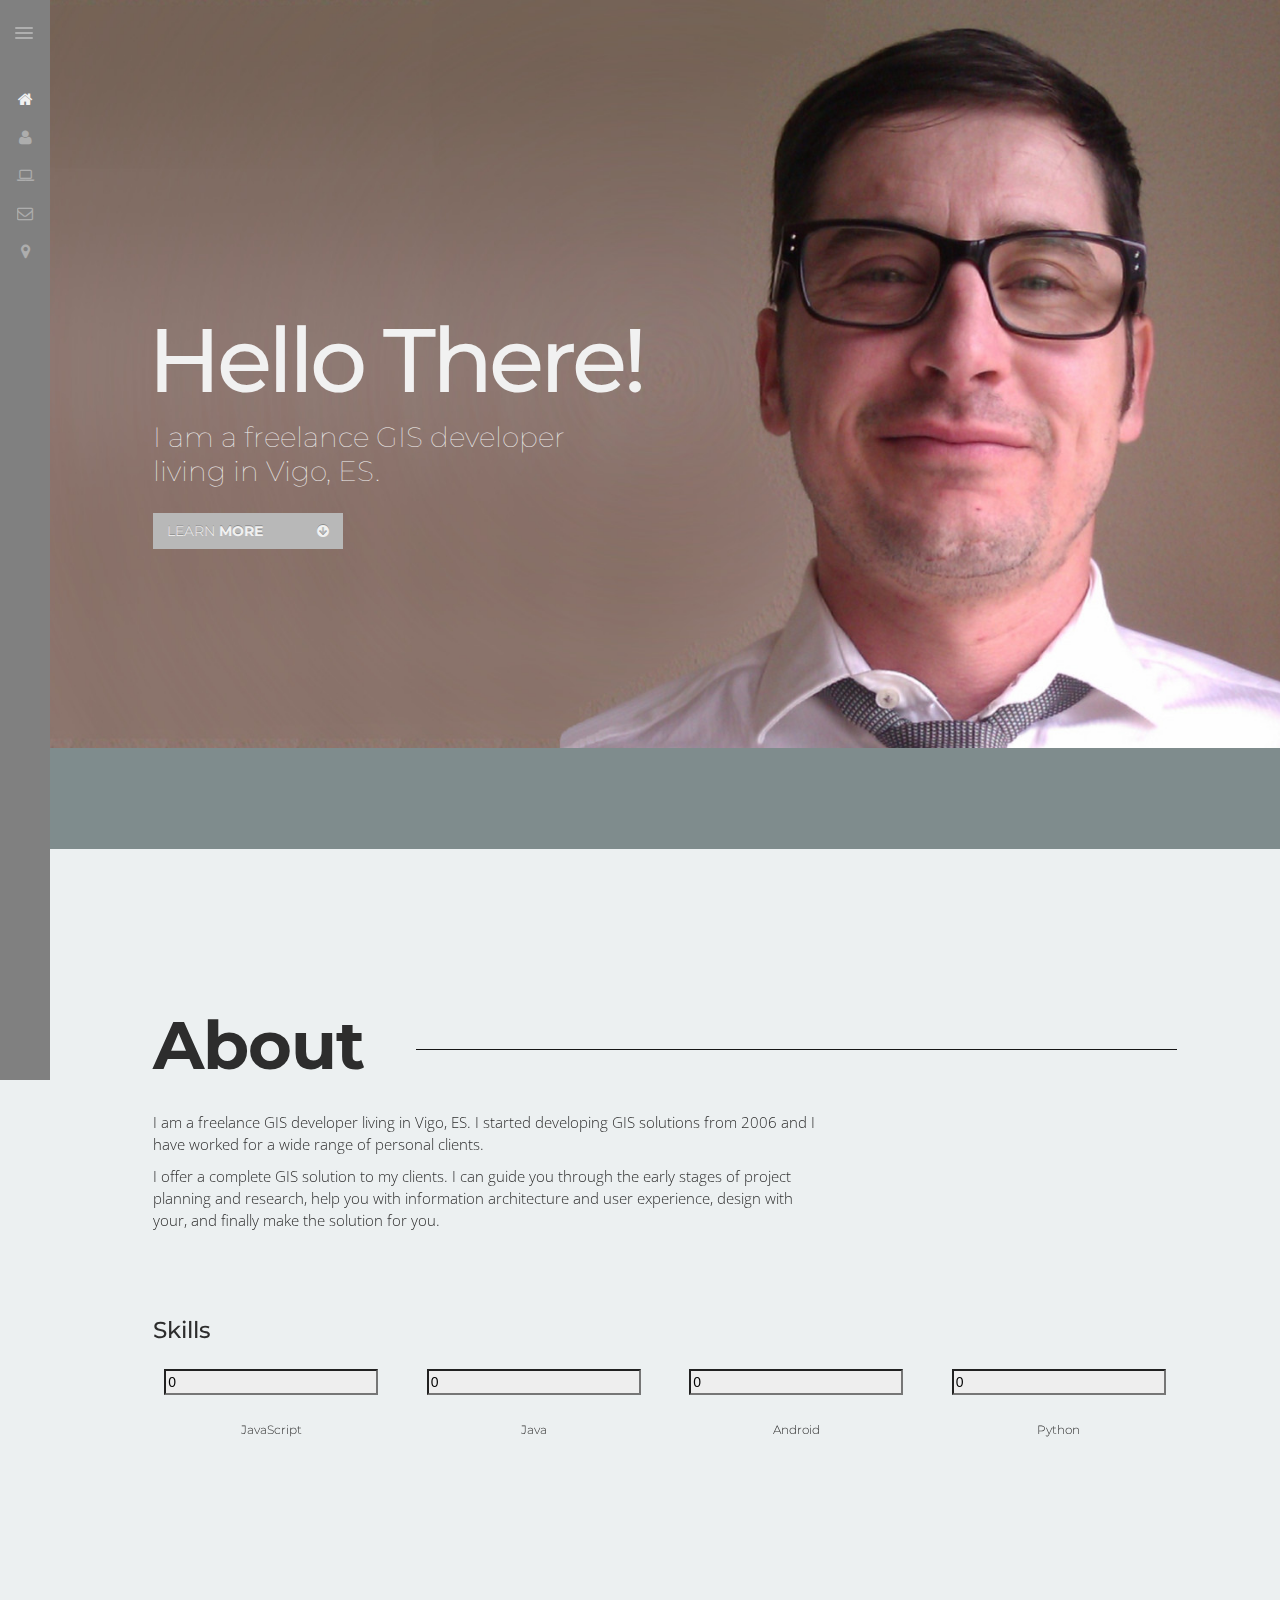
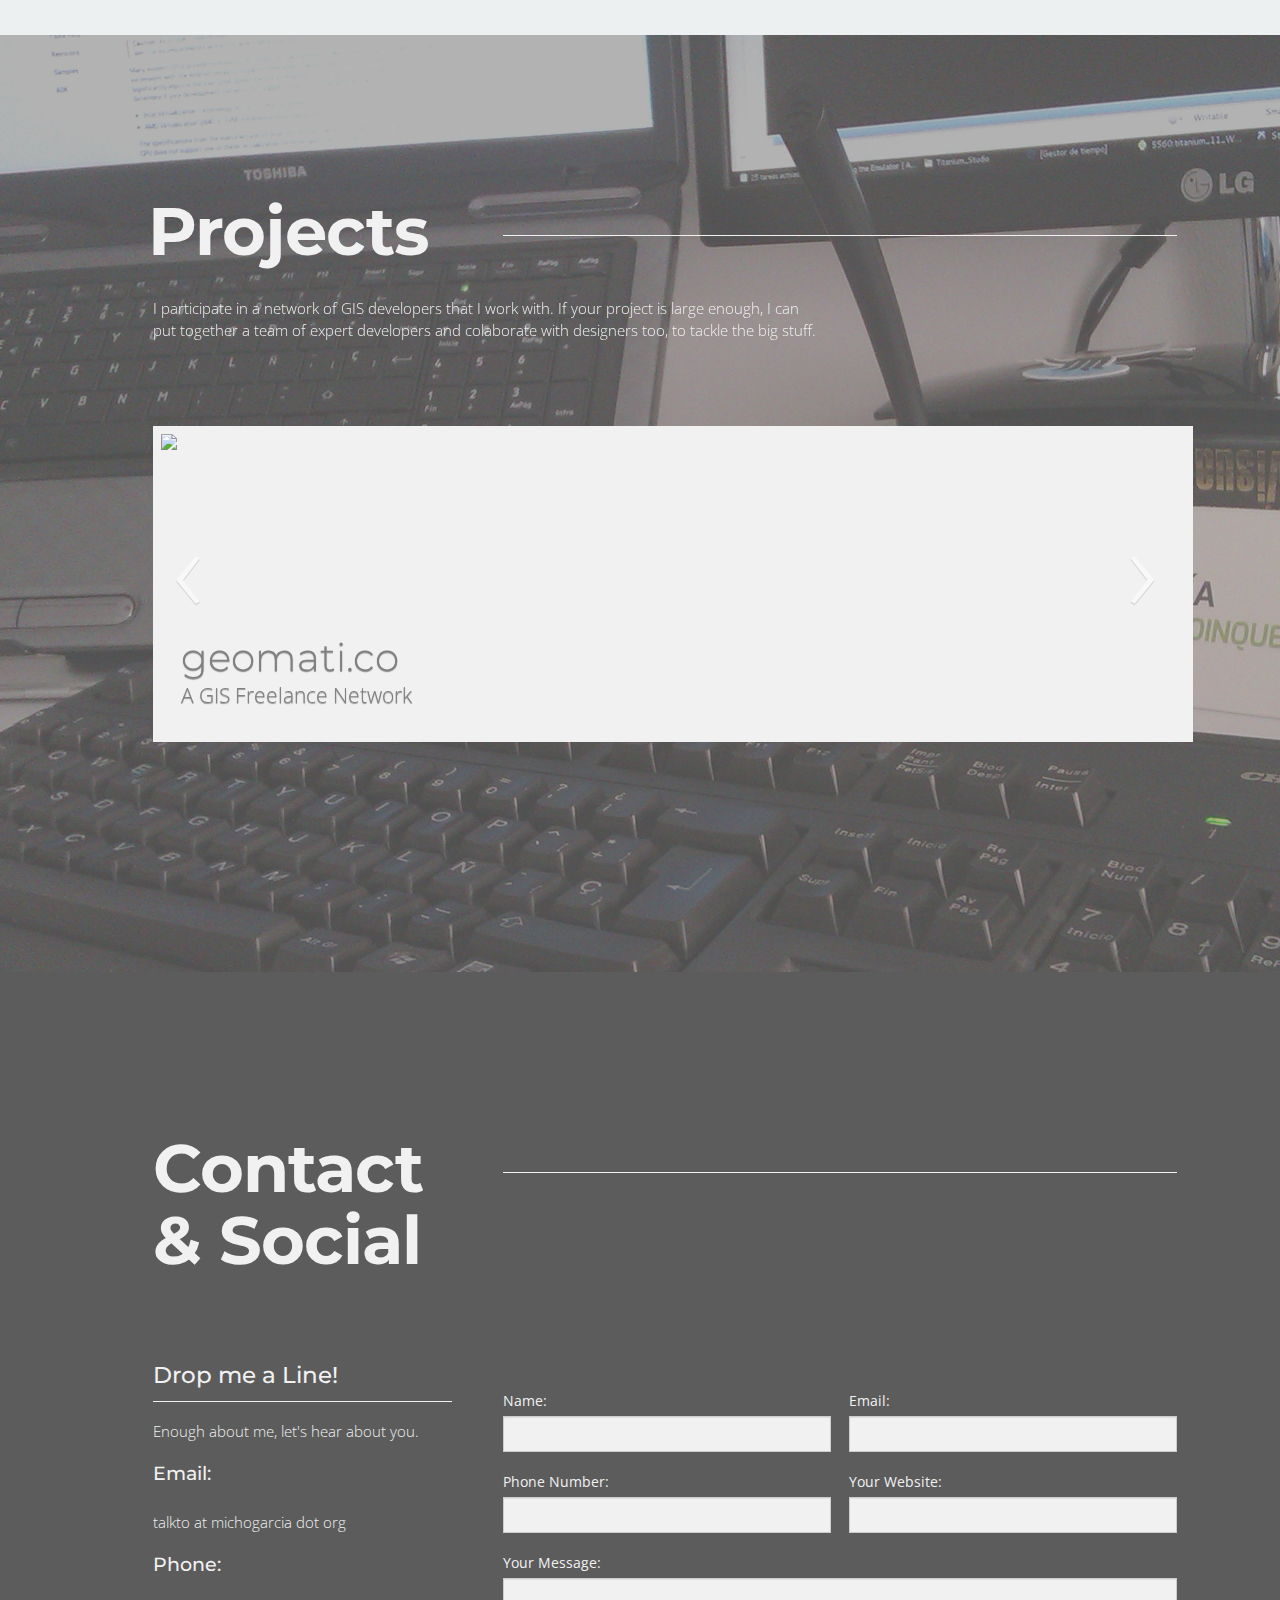
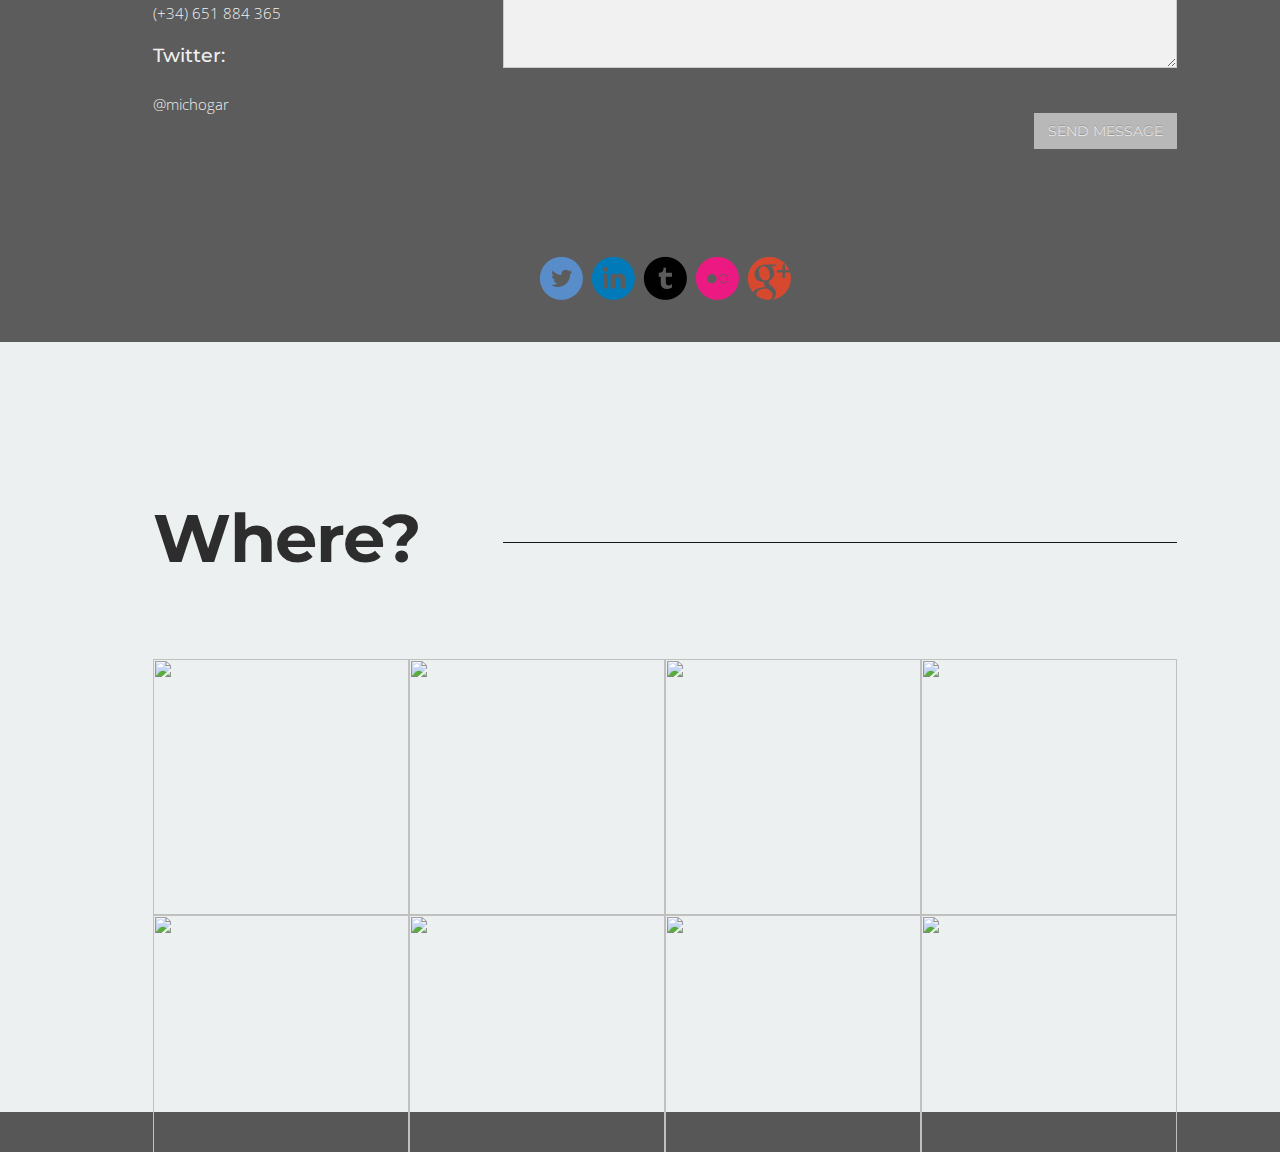
==== index.html @ e69653c9 "Added carousel with projects" ====
<!DOCTYPE HTML>
<html>
	<head>
		<title>Micho Garc&iacutea - GIS Developer</title>
		
				
		<!-- GOOGLE DOMAIN-->
		<meta name="google-site-verification" content="QjXvPkZd23PnZL2DFVP8Y-gT0BHl0ssHlQNjcfvUvBY" />
			
		 <!-- SEO -->
		 <meta name="author" content="Micho Garcia">
		 <link rel="author" href="https://plus.google.com/u/0/102444821068085372321/"/>
		 <meta name="description" content="Welcome to my professional web page.">    
		 <meta name="robots" content="noindex,follow"/>
		 <meta property='og:title' content='GIS Developer'/>
		 <meta property='og:url' content='http://michogarcia.org/index.html'/>
		 <meta property='og:site_name' content='michogarcia.org'/>
		 <meta property='og:type' content='website'/>
		 <meta property='og:image' content='http://www.gravatar.com/avatar/b216feed5b0de16cc0e7abf1e1a7d03d.png'/>
    
		<meta name="viewport" content="width=device-width, initial-scale=1.0, maximum-scale=1.0">
		<link rel="icon" type="image/png" href="http://www.gravatar.com/avatar/b216feed5b0de16cc0e7abf1e1a7d03d.png" />
		<link href="css/bootstrap.css" rel="stylesheet" media="screen">
		<link href="css/bootstrap-responsive.css" rel="stylesheet" media="screen">
		<link href="css/font-awesome.css" rel="stylesheet">
		<link href="css/style.css" rel="stylesheet" media="screen">
		
		<!-- leaflet -->
		<link rel="stylesheet" href="http://cdn.leafletjs.com/leaflet-0.5.1/leaflet.css" />
		
		<!--[if lte IE 8]>
			<link rel="stylesheet" href="http://cdn.leafletjs.com/leaflet-0.5.1/leaflet.ie.css" />
		<![endif]-->
		
		<!--[if IE 7]>
			<link href="css/font-awesome-ie7.min.css" rel="stylesheet">
		<![endif]-->
	
		<!--[if lt IE 9]>
			<script src="http://html5shim.googlecode.com/svn/trunk/html5.js"></script>
		<![endif]-->
	</head>

	<body>
		<div id="wrapper">
			<div id="sidebar">
				<a class="btn-navbar" data-toggle="collapse" data-target=".nav-collapse">
					<span class="icon-bar"></span>
					<span class="icon-bar"></span>
					<span class="icon-bar"></span>
				</a>
				<!-- <div id="logo"> <a href="/"><img src="img/logo.svg" alt="logo" /></a> </div> -->
				<nav id="nav" class="navigation" role="navigation">
					<ul class="unstyled">
						<li data-section="1" class="active"><i class="icon-home"></i> <span>Home</span></li>
						<li data-section="2" class=""><i class="icon-user"></i> <span>About</span></li>
						<li data-section="3" class=""><i class="icon-laptop"></i> <span>Projects</span></li>
						<li data-section="4" class=""><i class="icon-envelope"></i> <span>Contact</span></li>
						<li data-section="5" class=""><i class="icon-map-marker"></i> <span>Where</span></li>
					</ul>
				</nav><!-- /nav -->
			</div><!-- /sidebar -->
			
			<div id="container">
										
				<section class="section" id="section1" data-section="1">
					<div class="container-fluid">	
						<div class="row-fluid">
							
							<div class="alt-image img-circle thumb">
								<img src="img/thumb.jpg" alt="Your Name" class="img-circle">
							</div>
							<div class="span6 intro">
								<hgroup>
									<h1>Hello There!</h1>
									<h3>I am a freelance GIS developer living in Vigo, ES.</h3>
								</hgroup>
								<button class="btn-inverse" data-section="2">
									Learn <span>More</span>
									<i class="icon-circle-arrow-down"></i>
								</button>
							</div><!-- /span6 -->
							
						</div><!-- /row-fluid -->
					</div><!-- /container-fluid -->	
				</section><!-- /section -->
				<section class="section" id="section2" data-section="2">
					<div class="container-fluid">
						<div class="row-fluid title">
							<div class="span3">
								<h2>About</h2>
							</div><!-- /span3 -->
							<div class="span9 hidden-phone">	
								<hr>
							</div><!-- /span9 -->
						</div><!-- /row-fluid -->
						
						<div class="row-fluid desc">
							<div class="span8">
								<p>I am a freelance GIS developer living in Vigo, ES. I started developing GIS solutions from 2006 and I have worked for a wide range of personal clients.</p>
								<p>I offer a complete GIS solution to my clients. I can guide you through the early stages of project planning and research, help you with information architecture and user experience, design with your, and finally make the solution for you.</p>
							</div><!-- /span8 -->
						</div><!-- /row-fluid -->
						
						<div class="row-fluid content hidden-tablet">
							<div class="span12 expand">
								<h4>Skills</h4>
								<div class="row-fluid">
									<div class="span3">
									
									<!-- CHART N 1 -->
										<div class="skill">
											<input data-readonly="true"  data-fgcolor="#f1c40f" data-inputColor="#333" data-width="180" data-height="90" class="knob-85" rel="85" value="0" readonly="readonly" data-angleArc="180" data-angleOffset="-90" data-max="100" >
											<h6>JavaScript</h6>
										</div>
									<!-- END CHART N 1 -->
									</div><!-- /span4 -->

									<div class="span3">
									<!-- CHART N 2 -->
										<div class="skill">
											<input data-readonly="true"  data-fgcolor="#e76f00" data-inputColor="#333" data-width="180" data-height="90" class="knob-70" rel="70" value="0" readonly="readonly" data-angleArc="180" data-angleOffset="-90" data-max="100" >
											<h6>Java</h6>
										</div>
									<!-- END CHART N 2 -->
									</div><!-- /span4 -->

									<div class="span3">
									<!-- CHART N 3 -->
										<div class="skill">
											<input data-readonly="true"  data-fgcolor="#a4c639" data-inputColor="#333" data-width="180" data-height="90" class="knob-65" rel="70" value="0" readonly="readonly" data-angleArc="180" data-angleOffset="-90" data-max="100" >
											<h6>Android</h6>
										</div>
									<!-- END CHART N 3 -->
									</div><!-- /span4 -->
									
									<div class="span3">
									<!-- CHART N 4 -->
										<div class="skill">
											<input data-readonly="true"  data-fgcolor="#3774a7" data-inputColor="#333" data-width="180" data-height="90" class="knob-60" rel="60" value="0" readonly="readonly" data-angleArc="180" data-angleOffset="-90" data-max="100" >
											<h6>Python</h6>
										</div>
									<!-- END CHART N 4 -->
									</div><!-- /span4 -->
									
								</div><!-- /row-fluid -->	
							</div><!-- /span12 -->
						</div><!-- /row-fluid -->
					</div><!-- /container -->
				</section><!-- /section -->	
				
				<section class="section" id="section3" data-section="3">
					<div class="container-fluid">
						<div class="row-fluid title">
							<div class="span4">
								<h2>Projects</h2>
							</div><!-- /span4 -->
							<div class="span8 hidden-phone alt">	
								<hr>
							</div><!-- /span8 -->
						</div>
						<div class="row-fluid desc">
							<div class="span8">
								<p>I participate in a network of GIS developers that I work with. If your project is large enough, I can put together a team of expert developers and colaborate with designers too, to tackle the big stuff.</p>
							</div><!-- /span8 -->
						</div><!-- /row -->
						
						<div class="row-fluid content slide">
							<!--div class="span4">
								<img src="img/project01.png" alt="Project 01">
								<h6 class="hidden-phone">- VISIT THE PROJECT PAGE</h6>
							</div>
							<div class="span4">
								<img src="img/project02.png" alt="Project 02">
								<h6 class="hidden-phone">- VISIT THE PROJECT PAGE</h6>
							</div-->
							
							<!-- CAROUSEL -->
							
							<div id="myCarousel" class="carousel slide span12">
								<div class="carousel-inner">
								  <div class="item active">
									 <img src="img/projects/geomatico.png" alt="geomati.co" >
									 <div class="container">
										<div class="carousel-caption">
										  <a href="http://geomati.co" target="_blank"><h1>geomati.co</h1>
										  <p class="lead">A GIS Freelance Network</p></a>
										</div>
									 </div>
								  </div> <!-- item -->
								  <div class="item">
									 <img src="img/projects/geoposter.png" alt="geoposter">
									 <div class="container">
										<div class="carousel-caption">
										<a href="http://geomati.co/geoposter" target="_blank">
										  <h1>GeoPoster</h1>
										  <p class="lead">A simple, sharable pushpin map.</p>
										 </a>
										</div>
									 </div>
								  </div>
								  <div class="item">
									 <img src="img/projects/dataportal.png" alt="DataPortal">
									 <div class="container">
										<div class="carousel-caption">
										<a href="http://ciclope.cmima.csic.es:8080/dataportal" target="_blank">
										  <h1>DataPortal</h1>
										  <p class="lead">Use it to share scientific data.</p>
										 </a>
										</div>
									 </div>
								  </div><!-- item -->
								  <div class="item">
									 <img src="img/projects/dhgc.png" alt="DataPortal">
									 <div class="container">
										<div class="carousel-caption">
										<a href="http://www.cmati.xunta.es/ide-dhgc/" target="_blank">
										  <h1>DHGC Viewer</h1>
										  <p class="lead">A web GIS viewer to manage data from Hydrographic Demarcation of Galicia.</p>
										</a>
										</div>
									 </div>
								  </div><!-- item -->								    
								</div>
								<a class="left carousel-control" href="#myCarousel" data-slide="prev">&lsaquo;</a>
								<a class="right carousel-control" href="#myCarousel" data-slide="next">&rsaquo;</a>
							 </div><!-- /.carousel -->


							<!-- END CAROUSEL -->
						</div><!-- /row-fluid -->	
	
					</div><!-- /container -->
				</section><!-- /section -->				
				
				<section class="section" id="section4" data-section="4">
					<div class="container-fluid">
						<div class="row-fluid title">
							<div class="span4">
								<h2>Contact & Social</h2>
							</div><!-- /span4 -->
							<div class="span8 hidden-phone alt">	
								<hr>
							</div><!-- /span8 -->
						</div><!-- /row-fluid -->
						<div class="row-fluid content">
							<div class="span4">
								<h4 class="intro">Drop me a Line!</h4>
								<p>Enough about me, let's hear about you.</p>
								<div class="row-fluid alt">
									<h5>Email:</h5>
									<span><a href="mailto:talkto@michogarcia.org" rel="external">talkto at michogarcia dot org</a></span>
								</div><!-- /row -->
								<div class="row-fluid alt">
									<h5>Phone:</h5>
									<span>(+34) 651 884 365</span>
								</div><!-- /row -->
								<div class="row-fluid alt">
									<h5>Twitter:</h5>
									<span><a href="http://www.twitter.com/michogar" rel="external">@michogar</a></span>
								</div><!-- /row -->
							</div><!-- /span4 -->
							
							<div class="span8">
							
								<div class="row-fluid">
									<div class="span12">
									</div><!-- /span12 -->
								</div><!-- /row-fluid -->
								
								<form id="contact-form">
									<div class="row-fluid">
										<div class="span6">
											<div class="control-group">
												<label for="name" class="control-label">Name:</label>
												<div class="controls">
													<input class="span12" type="text" name="contact_name" id="name">
												</div><!-- /controls -->
											</div><!-- /control-group -->
										</div><!-- /span6 -->
										<div class="span6">
											<div class="control-group">
												<label for="email" class="control-label">Email:</label>
												<div class="controls">
													<input class="span12" type="email" name="contact_email" id="email">
												</div><!-- /controls -->
											</div><!-- /control-group -->
										</div><!-- /span6 -->
									</div><!-- /row-fluid -->
									
									<div class="row-fluid">
										<div class="span6">
											<div class="control-group">
												<label for="phone" class="control-label">Phone Number:</label>
												<div class="controls">
													<input class="span12" type="tel" name="contact_phone" id="phone">  
												</div><!-- /controls -->
											</div><!-- /control-group -->
										</div><!-- /span6 -->
											<div class="span6">
												<div class="control-group">
												<label for="website" class="control-label">Your Website:</label>
												<div class="controls">
													<input class="span12" type="url" name="contact_website" id="website">
												</div><!-- /controls -->
											</div><!-- /control-group -->
										</div><!-- /span6 -->
									</div><!-- /row-fluid -->
									
									<div class="row-fluid">
										<div class="span12">
											<div class="control-group">
												<label for="message" class="control-label">Your Message:</label>
												<div class="controls">
													<textarea class="span12" type="text" name="contact_message" id="message" rows="4"></textarea>
												</div><!-- /controls -->
											</div><!-- /control-group -->
										</div><!-- /span12 -->
									</div><!-- /row-fluid -->
									
					            <input type="hidden" name="save" value="contact">  
									<input type="button" class="btn-inverse pull-right" id="submitButton" value="Send Message">
										<!--i class="icon-circle-arrow-right"></i-->
									</input>
							</form><!-- /form -->
						</div><!-- /span8 -->	
						
						<div id="footer">
							<div class="row-fluid">
								<div class="span12">
									
								</div><!-- /span12 -->
							</div><!-- /row-fluid -->	
							<div id="social" class="row-fluid content">
								<a href="http://twitter.com/michogar" target="_blank"><img class="social-image" src="img/twitter_color.png" class="img-rounded" /></a>
								<a href="http://es.linkedin.com/in/miguelgc" target="_blank"><img class="social-image" src="img/linkedin_color.png" class="img-rounded" /></a>
								<a href="http://blog.michogarcia.org" target="_blank"><img class="social-image" src="img/tumblr_color.png" class="img-rounded" /></a>
								<a href="http://www.flickr.com/photos/michogarcia/" target="_blank"><img class="social-image" src="img/flickr_color.png" class="img-rounded" /></a>
								<a href="https://plus.google.com/u/0/102444821068085372321/" target="_blank"><img class="social-image" src="img/google_color.png" class="img-rounded" /></a>
						</div>
						</div><!-- /footer -->
					</div><!-- /row-fluid -->	
				</div><!-- /container-fluid -->
			</section>

			<section class="section" id="section5" data-section="5">
					<div class="container-fluid">
						<div class="row-fluid title">
							<div class="span4">
								<h2>Where?</h2>
							</div><!-- /span4 -->
							<div class="span8 hidden-phone">	
								<hr>
							</div><!-- /span8 -->
						</div><!-- /row-fluid -->
						<div class="row-fluid content">
							<div id="container-map" class="span12">
								<div id="map" class="map"></div>
							</div><!-- /span12 -->					
						</div><!-- /row-fluid content -->
						<div id="footer">
							<div class="row-fluid">
								<div class="span12">
								</div><!-- /span12 -->
							</div><!-- /row-fluid -->	
						</div><!-- /footer -->
					</div><!-- /row-fluid -->	
				</div><!-- /container-fluid -->
			</section>
			
			
			<footer>
			</footer>
			</div><!-- /container -->
		</div><!-- /wrapper -->
	
		<!-- JAVASCRIPTS -->
		<script type="text/javascript" src="http://ajax.googleapis.com/ajax/libs/jquery/1.8.2/jquery.min.js"></script>
		<script type="text/javascript" src="js/vendor/modernizr.js"></script>
		<script type="text/javascript" src="js/vendor/leaflet.js"></script>
		<script type="text/javascript" src="js/vendor/waypoints.min.js"></script>
		<script type="text/javascript" src="js/vendor/jquery.knob.js"></script>
		<script type="text/javascript" src="js/vendor/jquery.easing.1.3.js"></script>
		<script type="text/javascript" src="js/vendor/bootstrap.min.js"></script>
		<script type="text/javascript" src="js/main.js"></script>
		<script type="text/javascript" src="js/map.js"></script>
		
		<script>
		  (function(i,s,o,g,r,a,m){i['GoogleAnalyticsObject']=r;i[r]=i[r]||function(){
		  (i[r].q=i[r].q||[]).push(arguments)},i[r].l=1*new Date();a=s.createElement(o),
		  m=s.getElementsByTagName(o)[0];a.async=1;a.src=g;m.parentNode.insertBefore(a,m)
		  })(window,document,'script','//www.google-analytics.com/analytics.js','ga');

		  ga('create', 'UA-43063041-1', 'michogarcia.org');
		  ga('send', 'pageview');

		</script>
	</body>
</html>
---- css/style.css ----
﻿/*!
 * Flat & Scroll - Multipurpose One Page Theme
 *
 * Copyright 2013 
 * Licensed under the Apache License v2.0
 * http://www.apache.org/licenses/LICENSE-2.0
 * Created by: Carlos Alvarez
 * URL: http://www.basicoh.com
 * Designed and built based on Twitter Bootstrap.
 * Tags: multipurpose, agency theme, one page, single page, responsive, green, flat */



@import url(http://fonts.googleapis.com/css?family=Open+Sans:400,300,700);
@import url(http://fonts.googleapis.com/css?family=Montserrat:400);

/* Global */

html {
    font-size: 62.5%;
    height: 100%;
}

body {
	background: #ecf0f1;
    color: #2d2d2d;
    font-family: 'Open Sans', 'Helvetica Neue', Helvetica, Arial, sans-serif;
    font-size: 15px; font-size: 1.5rem;
    font-weight: 300;
    line-height: 22px;
    /* margin-top: 60px; */
    height: 100%;
}

h1, h2, h3, h4, h5, h6 {
	font-family: "Montserrat", sans-serif;
    font-weight: 300;
    font-style: normal;
}

p {
    margin: 0 10px 10px 0;
}

a {
	color: #F1F1F1;
	text-decoration: none;
}

a:hover {
	color: #F5F5F5;
	text-decoration: none;
}


/* Navigation */

#logo {
    float: left;
    margin: 12px 0 12px 18px;
}

#logo a {
	display: block;
}

#sidebar {
	background-color: #808080;
    height: 120%;
    padding: 0;
    position: fixed;
    left: 0;
    top: 0;
    width: 50px;
    z-index: 2;
}


#nav {
	margin-top: 80px;
}

#nav ul {
    list-style: none;
    padding: 0;
    margin: 0;
}

#nav ul li {
	color: #F1F1F1;
	cursor: pointer;
    display: inline-block;
    line-height: 22px;
    filter: alpha(opacity=40);
    font-size: 16px; font-size: 1.6rem;
    font-style: normal;
    font-weight: 100;
    opacity: .4;
    padding: 8px 0 8px 15px;
    text-transform: uppercase;
    width: 70%;
}

#nav ul li.active {
	filter: alpha(opacity=100);
	opacity: 1;
}

#nav ul li.last {
    padding-right: 0px;
}

#nav li span {
	display: inline-block;
	font-size: 14px; font-size: 1.4rem;
	height: 0;
	opacity: 0;
	overflow: hidden;
	padding-left: 10px;
	width: 0;
}

.btn-navbar {
    cursor: pointer;
    filter: alpha(opacity=40);
    float: left;
    margin: 20px 5px 10px;
    opacity: .4;
    padding: 7px 10px;
}

.btn-navbar .icon-bar {
	background-color: #F5F5F5;
    border-radius: 1px 1px 1px 1px;
    box-shadow: none;
    display: block;
    height: 2px;
    width: 18px;
}

/* Expanded Nav Styling */

.expanded #container {
    left: 100px;
    transform: translate3d(50px, 0px, 0px) scale3d(1, 1, 1);
}

.expanded #sidebar {
	width: 150px;
}

.expanded #nav li {
	width: 90%;
}
.expanded #nav li span {
	display: inline-block;
	height: auto;
	opacity: 1;
	overflow: visible;
	width: auto;
}

/*
.expanded #nav ul li.active:after {
    content: ">";
    display: block;
    margin-top: -21px;
    position: absolute;
    right: -3px;
    z-index: 2;
}
*/

	

/* General Styling */ 

#wrapper {
	overflow: hidden;
	position: relative;
	width: 100%;
}

#container {
	backface-visibility: hidden;
    left: 50px;
    position: relative;
    transform: translate3d(0px, 0px, 0px);
    transition: transform 500ms ease 0s;
    width: 100%;
}

.section {
	background-attachment: scroll;
	background-position: center top;
	margin-left: -50px;
	position: relative;
	padding: 150px 0 170px;
}

.section h2 {
	display: inline-block;
    font-size: 58px; font-size: 5.8rem;
    font-weight: 700;
    letter-spacing: -1px;
    line-height: 72px;
}

.section h4 {
    font-size: 23px; font-size: 2.3rem;
    font-weight: 500;
    line-height: 28px;
    margin: 0 0 20px;
    padding-bottom: 5px;
}

.section h5 {
    font-size: 19px; font-size: 1.9rem;
    font-weight: 500;
    line-height: 24px;
    margin: 0 0 20px;
    padding-bottom: 5px;
}

.section .title hr {
	border-color: #151515;
	border-width: 1px 0 0;
	margin-top: 50px;
	width: 100%;
}

.section .title .alt hr {
	border-color: #F1F1F1;
}

.section .desc {
	margin-top: 20px;
}

.section .content {
	margin-top: 75px;
}

.container-fluid {
	margin: 0 auto;
    padding-right: 80px;
    padding-left: 80px;
}

.control-group .controls input, .control-group .controls textarea {
	background: #F1F1F1;
	border-radius: 0px;
	min-height: 36px;
}

.control-group .controls input:focus, .control-group .controls textarea:focus {
	border-color: rgba(144, 144, 144, 0.9);
	box-shadow: 0 1px 1px rgba(0, 0, 0, 0.075) inset, 0 0 8px rgba(144, 144, 144, 0.9);
}

.alert, .alert-error {
	border-radius: 0px;
}

.btn-default {
	background: none #F1F1F1;
    color: #151515;
    margin-top: 75px;
}

.btn-inverse {
	background: none #B8B8B8;
    color: #F1F1F1;
    margin-top: 25px;
}

.btn-default, .btn-inverse {
	border: medium none;
    cursor: pointer;
    display: inline-block;
    font-family: "Montserrat",sans-serif;
    font-size: 14px; font-size: 1.4rem;
    font-weight: 300;
    line-height: 20px;
    padding: 8px 14px;
    text-align: left;
    text-transform: uppercase;
    width: 190px;
}

.btn-inverse span, .btn-default span {
	font-weight: 700;
}

.btn-inverse.alt, .btn-default.alt {
	text-align: right;
}

.btn-inverse i, .btn-default i {
	float: right;
	line-height: 20px;
}

.btn-inverse.alt i, .btn-default.alt i {
	float: left;
}

.read-more {
	cursor: pointer;
	font-weight: 500;
	margin-top: 20px;
	padding-right: 10px;
}

.table th, .table td {
    border-top: 1px solid #151515;
    line-height: 20px;
    padding: 10px 2px;
    text-align: left;
    vertical-align: top;
}

.table-striped tbody tr:nth-child(odd) td,
.table-striped tbody tr:nth-child(odd) th {
	background-color: rgba(60, 60, 60, 0.4);
}
.table-hover tbody tr:hover td,
.table-hover tbody tr:hover th {
	background-color: rgba(75, 75, 75, 0.4);
}


/* Section 1 */ 

#section1 {
	background:#7f8c8d;
	-webkit-background-size: 100% auto;
	-moz-background-size: 100% auto;
	-o-background-size: 100% auto;
	background-size: 100% auto;
	background-repeat: no-repeat;
}

#section1 .intro {
	margin: 130px 0;
}

#section1 .thumb {
	display: none;
}

#section1 .intro h1 {
	color: #F1F1F1;
    font-size: 85px; font-size: 8.5rem;
    font-weight: 500;
    letter-spacing: -2px;
    line-height: 85px;
    margin-left: -5px;
}

#section1 .intro h3 {
	color: #F1F1F1;
    font-size: 26px; font-size: 2.6rem;
    font-weight: 100;
    line-height: 28px;
    margin: 0px;
    width: 80%;

}

/* Section 2 */ 

#section2{
}

#section2 h6 {
	padding:15px;
}
.toolbox-header {
	font-weight: 500;
	margin-top: 5px;
	margin-bottom: -5px;
}

.toolbox-item {
	height: 20px;
}

.skill {
    text-align: center;
}

/* Section 3 */ 

#section3 {
	background-image:url(../img/project-bg.jpg);
	color: #F1F1F1;
}

#section3 h2 {
	margin-left: -5px;
}


#section3 .content img {
	max-width: 96%;
	/*padding: 2%;*/
	background-color: #F1F1F1;
}

/* Section 4 */

#section4 {
	background:#5C5C5C;
	color: #F1F1F1;
	padding-bottom: 0px;
}

#section4 h4.intro {
	border-bottom: 1px solid #F1F1F1;
    height: 35px;
    margin-bottom: 18px;
}

#section4 .content {
	position: relative;
}

#section4 .content .alt {
	margin-top: 20px;
}

#section4 .content .alt h4 {
	line-height: 24px;
	margin: 0;
	padding-right: 20px;
}

#section4 .content .alt h4,
	display: inline-block;
}

#section4 .content .alt h5 {
	display: inline;
    line-height: 20px;
    margin: 0;
    padding-right: 10px;
}

#section4 .content .span4 {
	padding-right: 25px;
}

#section4 .btn-default {
    margin-top: 15px;
}

#section4 #footer {
	margin: 200px 0 40px;
}

#section4 #footer p {
	font-size: 14px; font-size: 1.4rem;
}

/* Section 5 */
#section5 {
	height: 30em;
}

#container-map {
	height: 100%;
}

#section5 .content {
	position: relative;
	height: 100%;
}

#section5 .map {
	height: 100%;
}

#social {
	text-align: center;
}

/* Carousel style*/

/* Carousel base class */
.carousel {
	margin-bottom: 60px;
}

.carousel-inner {
	border-style: solid;
	border-width: 8px;
}

.carousel .container {
	position: relative;
	z-index: 9;
}

.carousel-control {
	height: 80px;
	margin-top: 0;
	font-size: 120px;
	text-shadow: 0 1px 1px rgba(0,0,0,.4);
	background-color: transparent;
	border: 0;
	z-index: 10;
}

.carousel .item {
	height: 300px;
}

.carousel img {
	position: absolute;
	top: 0;
	left: 0;
	min-width: 100%;
	height: 300px;
}

.carousel-caption {
	background-color: transparent;
	position: static;
	max-width: 550px;
	padding: 0 20px;
	margin-top: 200px;
}
.carousel-caption h1,
.carousel-caption .lead {
	margin: 0;
	line-height: 1.25;
	color: #808080;
	text-shadow: 0 1px 1px rgba(0,0,0,.4);
}
.carousel-caption .btn {
	margin-top: 10px;
}
    

/* Map style*/

.leaflet-control-zoom {
	visibility: hidden;
}

#container-map {
	padding-bottom: 15px;
}

footer {
	background-color: #585757;
	height: 40px;
}

img.leaflet-marker-icon.img-rounded {
	border-color: #333333;
	border-style: solid;
	border-width: 8px;
	-moz-box-shadow: 6px 6px 5px #888;
	-webkit-box-shadow: 6px 6px 5px #888;
	box-shadow: 6px 6px 5px #888;
}


/* Media Queries */


@media screen and (min-width: 1800px) {
	
	#section1 {
		padding: 300px 0 !important;
	}
}


@media screen and (max-width: 1320px) {
	
	#section1 {
		background-size: 1320px auto;
	}
}

@media screen and (min-width: 1200px) {
	
	
	#section1 {
		padding: 170px 0;
	}
	
	#section1 .intro h1 {
	    font-size: 90px; font-size: 9.0rem;
	    line-height: 100px;
	    letter-spacing: -4px;
	}

	#section1 .intro h3 {
	    font-size: 28px; font-size: 2.8rem;
	    line-height: 34px;
	    width: 90%;
	}
	
	.section h2 {
	    font-size: 67px; font-size: 6.7rem;
	}
			
	.container-fluid {
	    width: 1024px;
	    height: 100%;
	}
}


@media screen and (max-width: 1199px) {

	.section{
		margin-left: -50px;
		padding: 135px 0;
	}
	
	#section1 {
		background-size: 1200px auto;
	}
	
	#section1 .intro {
		margin: 100px 0;
	}		
	
	#section1 .intro h3 {
		font-size: 24px; font-size: 2.4rem;
		line-height: 24px;
	}
	
	.section .content {
	    margin-top: 50px;
	}
	
	.container-fluid {
	    padding-left: 105px;
	    padding-right: 105px;
    }
	
	#container-map {
		height: 400px;
	}

	#section5 .content {
		position: relative;
		height: 400px;
	}

	#section5 .map {
		height: 400px;
	}
}

@media screen and (max-width: 979px) {
	
	.section h2 {
	    font-size: 48px; font-size: 4.8rem;
	    line-height: 58px;
	}
	
	.section .title hr {
	    margin-top: 40px;
	}
	
	.section .desc .span8 {
    	width: 100%;
	}
	
	#section1 .intro h1 {
		font-size: 70px; font-size: 7.0rem;
		line-height: 70px;
	}	
	
	#section1 .intro h3 {
		font-size: 22px; font-size: 2.2rem;
		line-height: 22px;
	}

	#section4 .content .span4 {
		padding-right: 0px;
	}
	
	.container-fluid {
	    padding-left: 75px;
	    padding-right: 75px;
	}	

	#container-map {
		height: 400px;
	}

	#section5 .content {
		position: relative;
		height: 400px;
	}

	#section5 .map {
		height: 400px;
	}		
}

@media screen and (min-width: 768px) and (max-width: 979px) {

	#section1 .intro h3 {
		width: 85%;
	}
	
	#section2 .content .expand {
		width: 48.6188%;
	}
	
	#section4 .content .expand {
		width: 100%;
	}
	
	
	#container-map {
		height: 400px;
	}

	#section5 .content {
		position: relative;
		height: 400px;
	}

	#section5 .map {
		height: 400px;
	}

}


@media (max-width: 767px) {
	
	body {
		padding: 0px;
	}
		
	.section {
		padding: 100px 0;
	}
	
	.section .content {
	    margin-top: 0;
	}
	
	.section .content .pull-right {
    	float:left;
    }
	
	.section h4 {
		margin-top: 30px;
	}
	
	.section .title hr {
		margin-left: 0px;
	}
		
	#section1 {
		background-size: 920px auto;
	}
	
	#section1 .intro {
		margin: 120px 0;
	}
	
	#section1 .intro h3 {
		width: 55%;
	}
	
	#section3 .content img {
    	margin-top: 30px;
    	padding: 1.5%;
    }
        
    #section3 .table th, #section3 .table td {
    	font-size: 13px; font-size: 1.3rem;
	}
	
	#section3 .table {
		margin-top: 30px;
	}
		
    #section4 .span8 {
	    margin-top: 30px;
    }

	#container-map {
		height: 400px;
	}

	#section5 .content {
		position: relative;
		height: 400px;
	}

	#section5 .map {
		height: 400px;
	}
	
}

@media screen and (min-width: 481px) and (max-width: 649px) {

	#section1 .intro h1 {
		font-size: 60px; font-size: 6rem;
		line-height: 60px;
	}
	
	#section1 .intro h3 {
		font-size: 20px; font-size: 2rem;
	}
	
	#container-map {
		height: 350px;
	}

	#section5 .content {
		position: relative;
		height: 350px;
	}

	#section5 .map {
		height: 350px;
	}

}

@media screen and (min-width: 481px) {
	
	#section1 {
		background-image:url(../img/intro-bg.jpg);
	}
	
}


@media screen and (max-width: 480px) {
	 
	.section{
		padding: 80px 0;
	}
	
	#section1 {
	    background-size: 1024px auto;
	    padding: 60px 0;
	}
	
	#section1 .intro {
		margin: 50px 0;
	}

	#section1 .intro h1 {
		font-size: 50px; font-size: 5rem;
		line-height: 50px;
	}
	
	#section1 .intro h3 {
		font-size: 22px; font-size: 2.2rem;
		line-height: 24px;
		width: 100%;
	}
	
	#section1 .thumb {
		background: #95a5a6;
	    display: block;
	    margin-left: 3%;
	    max-width: 80%;
	    padding: 3%;
	}
	
	#section3 .table th, #section3 .table td {
    	font-size: 11px; font-size: 1.1rem;
	}
	
	#section4 h4 {
	    height: auto;
	}    

	#container-map {
		height: 300px;
	}

	#section5 .content {
		position: relative;
		height: 300px;
	}

	#section5 .map {
		height: 300px;
	}

}
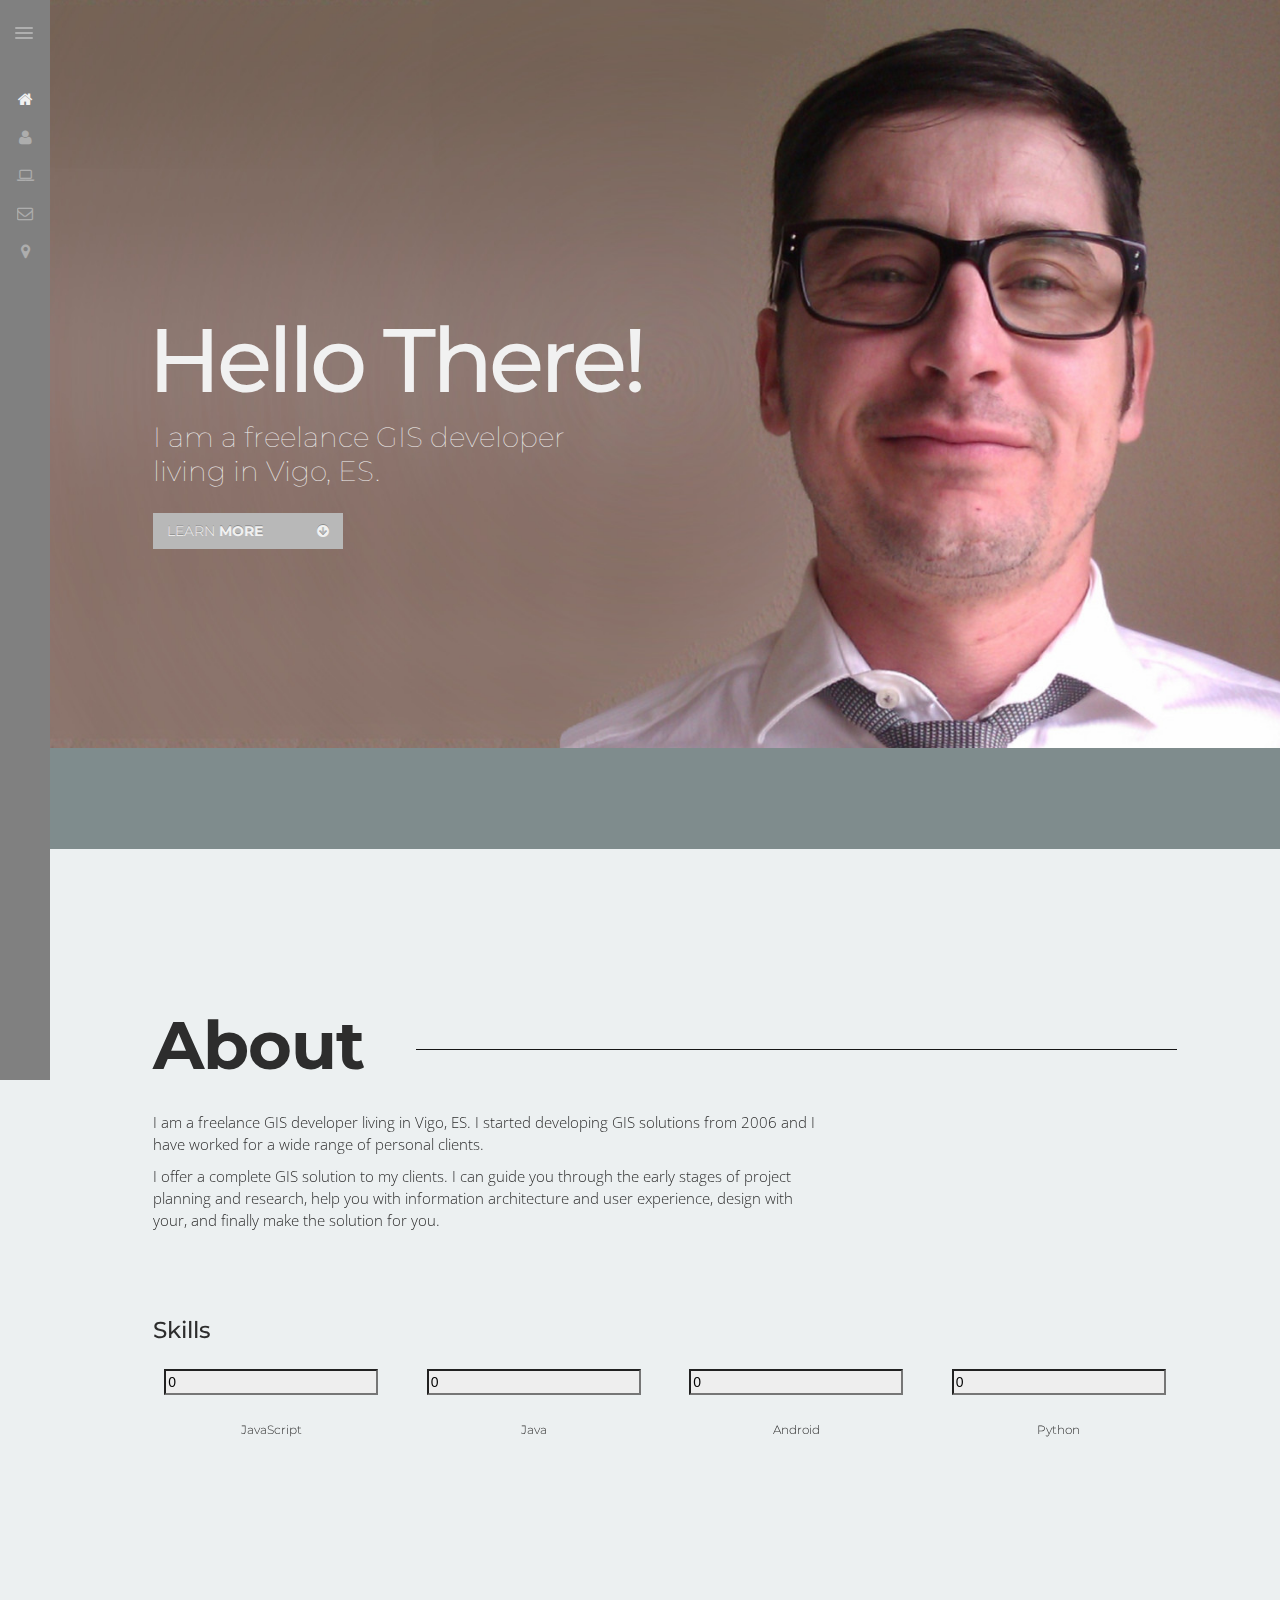
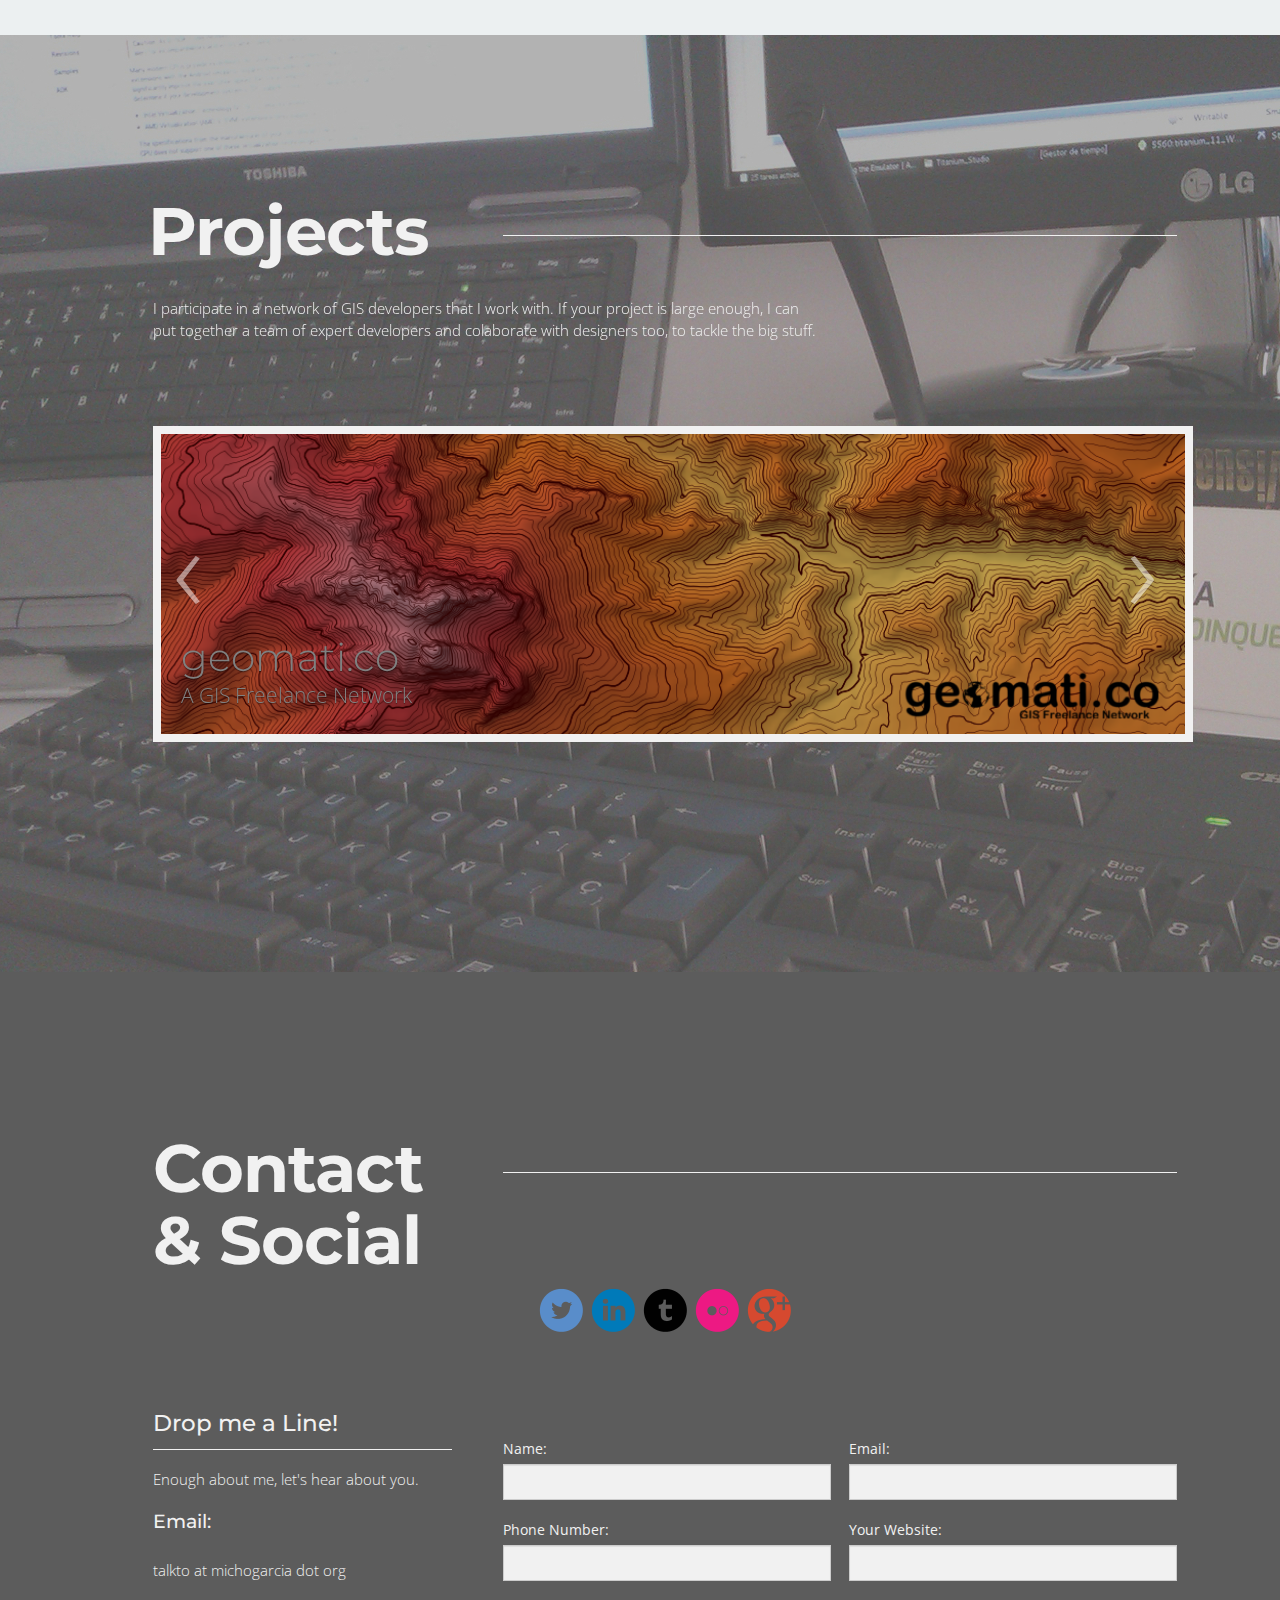
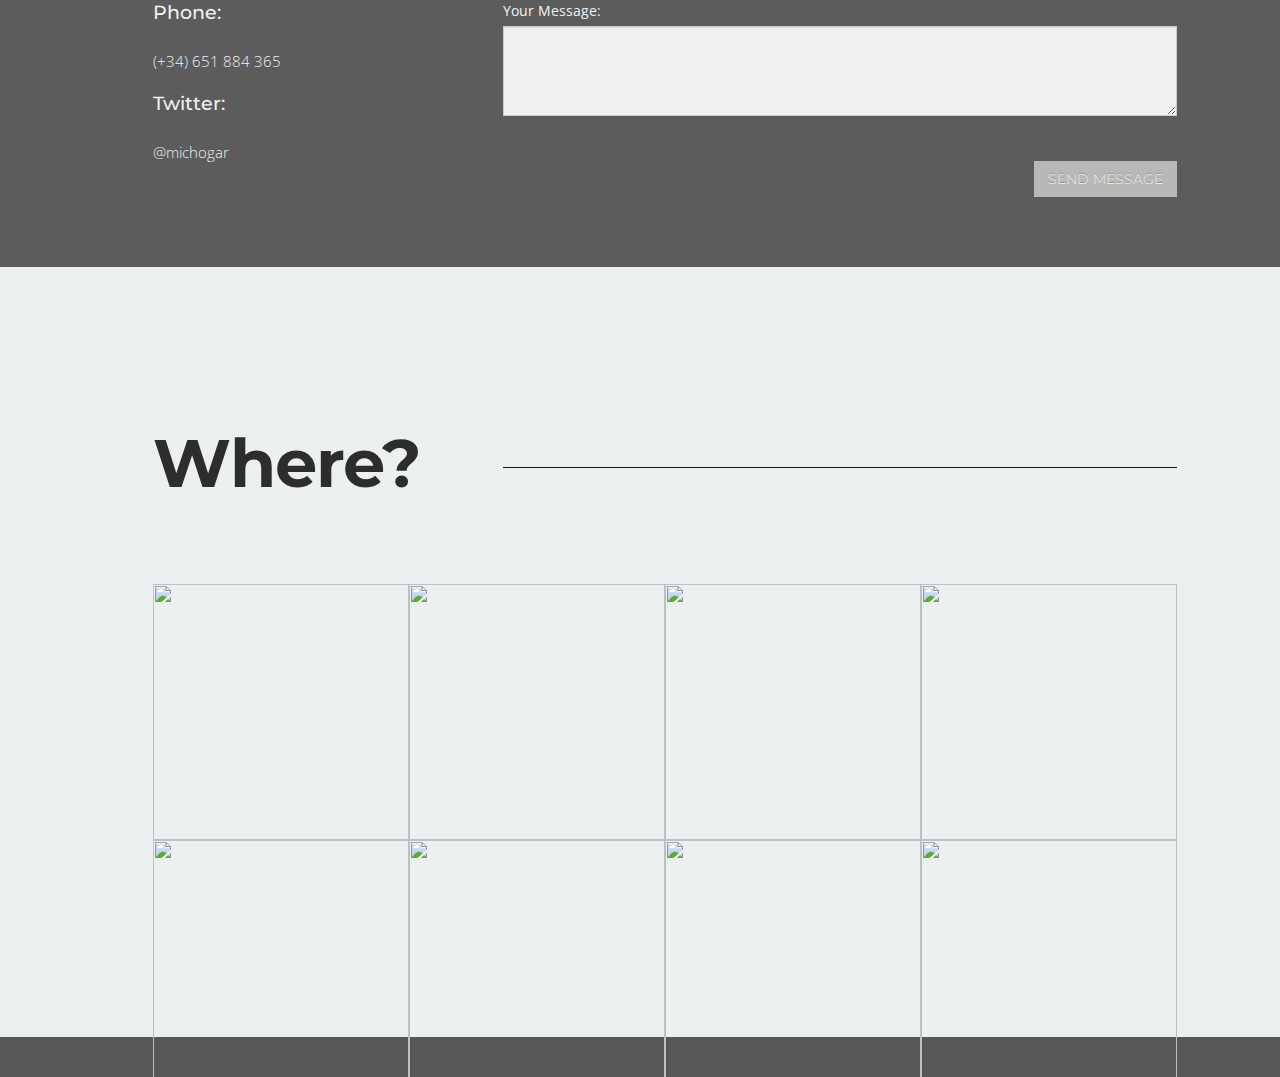
==== commit 908f4023: "Modified place to social links" ====
--- a/index.html
+++ b/index.html
@@ -243,6 +243,15 @@
 								<hr>
 							</div><!-- /span8 -->
 						</div><!-- /row-fluid -->
+						<div id="social" class="row-fluid">
+							<div class="span12">
+								<a href="http://twitter.com/michogar" target="_blank"><img class="social-image" src="img/twitter_color.png" class="img-rounded" /></a>
+								<a href="http://es.linkedin.com/in/miguelgc" target="_blank"><img class="social-image" src="img/linkedin_color.png" class="img-rounded" /></a>
+								<a href="http://blog.michogarcia.org" target="_blank"><img class="social-image" src="img/tumblr_color.png" class="img-rounded" /></a>
+								<a href="http://www.flickr.com/photos/michogarcia/" target="_blank"><img class="social-image" src="img/flickr_color.png" class="img-rounded" /></a>
+								<a href="https://plus.google.com/u/0/102444821068085372321/" target="_blank"><img class="social-image" src="img/google_color.png" class="img-rounded" /></a>
+							</div>
+							</div>
 						<div class="row-fluid content">
 							<div class="span4">
 								<h4 class="intro">Drop me a Line!</h4>
@@ -331,13 +340,7 @@
 									
 								</div><!-- /span12 -->
 							</div><!-- /row-fluid -->	
-							<div id="social" class="row-fluid content">
-								<a href="http://twitter.com/michogar" target="_blank"><img class="social-image" src="img/twitter_color.png" class="img-rounded" /></a>
-								<a href="http://es.linkedin.com/in/miguelgc" target="_blank"><img class="social-image" src="img/linkedin_color.png" class="img-rounded" /></a>
-								<a href="http://blog.michogarcia.org" target="_blank"><img class="social-image" src="img/tumblr_color.png" class="img-rounded" /></a>
-								<a href="http://www.flickr.com/photos/michogarcia/" target="_blank"><img class="social-image" src="img/flickr_color.png" class="img-rounded" /></a>
-								<a href="https://plus.google.com/u/0/102444821068085372321/" target="_blank"><img class="social-image" src="img/google_color.png" class="img-rounded" /></a>
-						</div>
+
 						</div><!-- /footer -->
 					</div><!-- /row-fluid -->	
 				</div><!-- /container-fluid -->
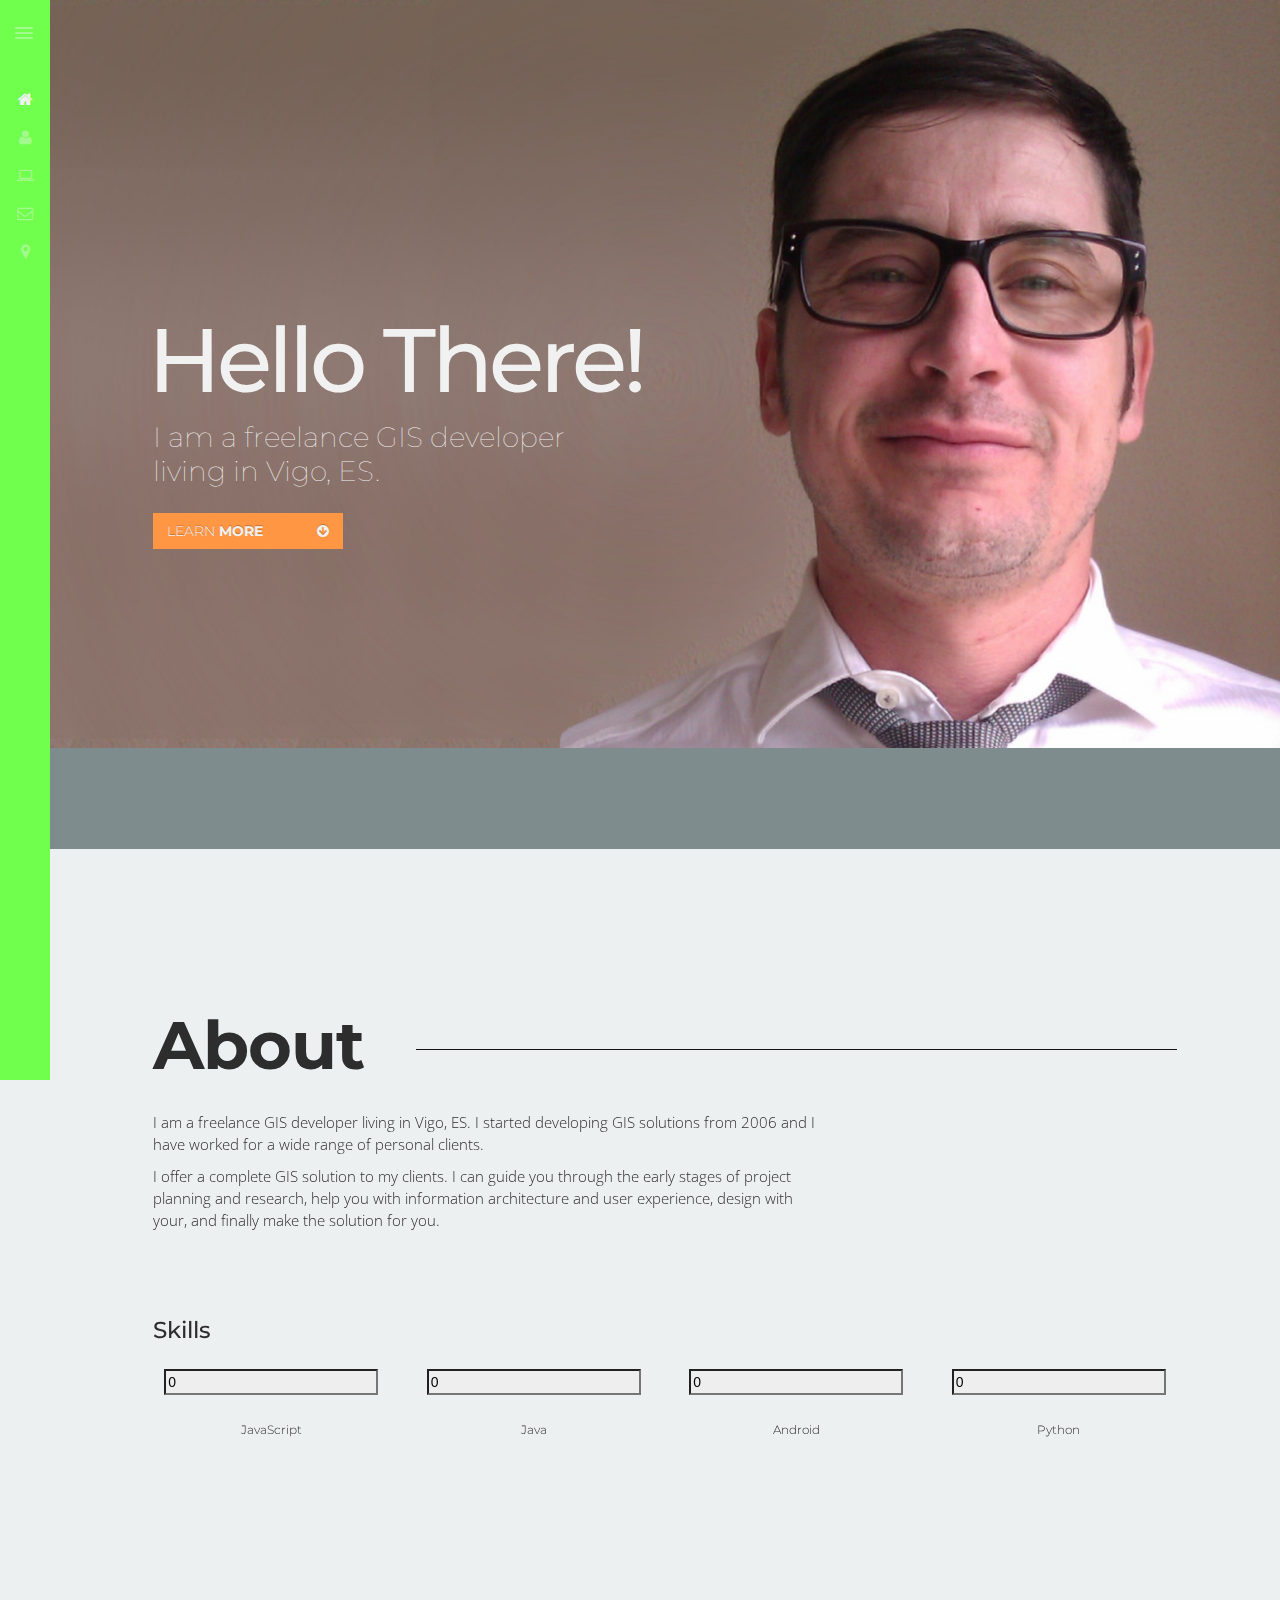
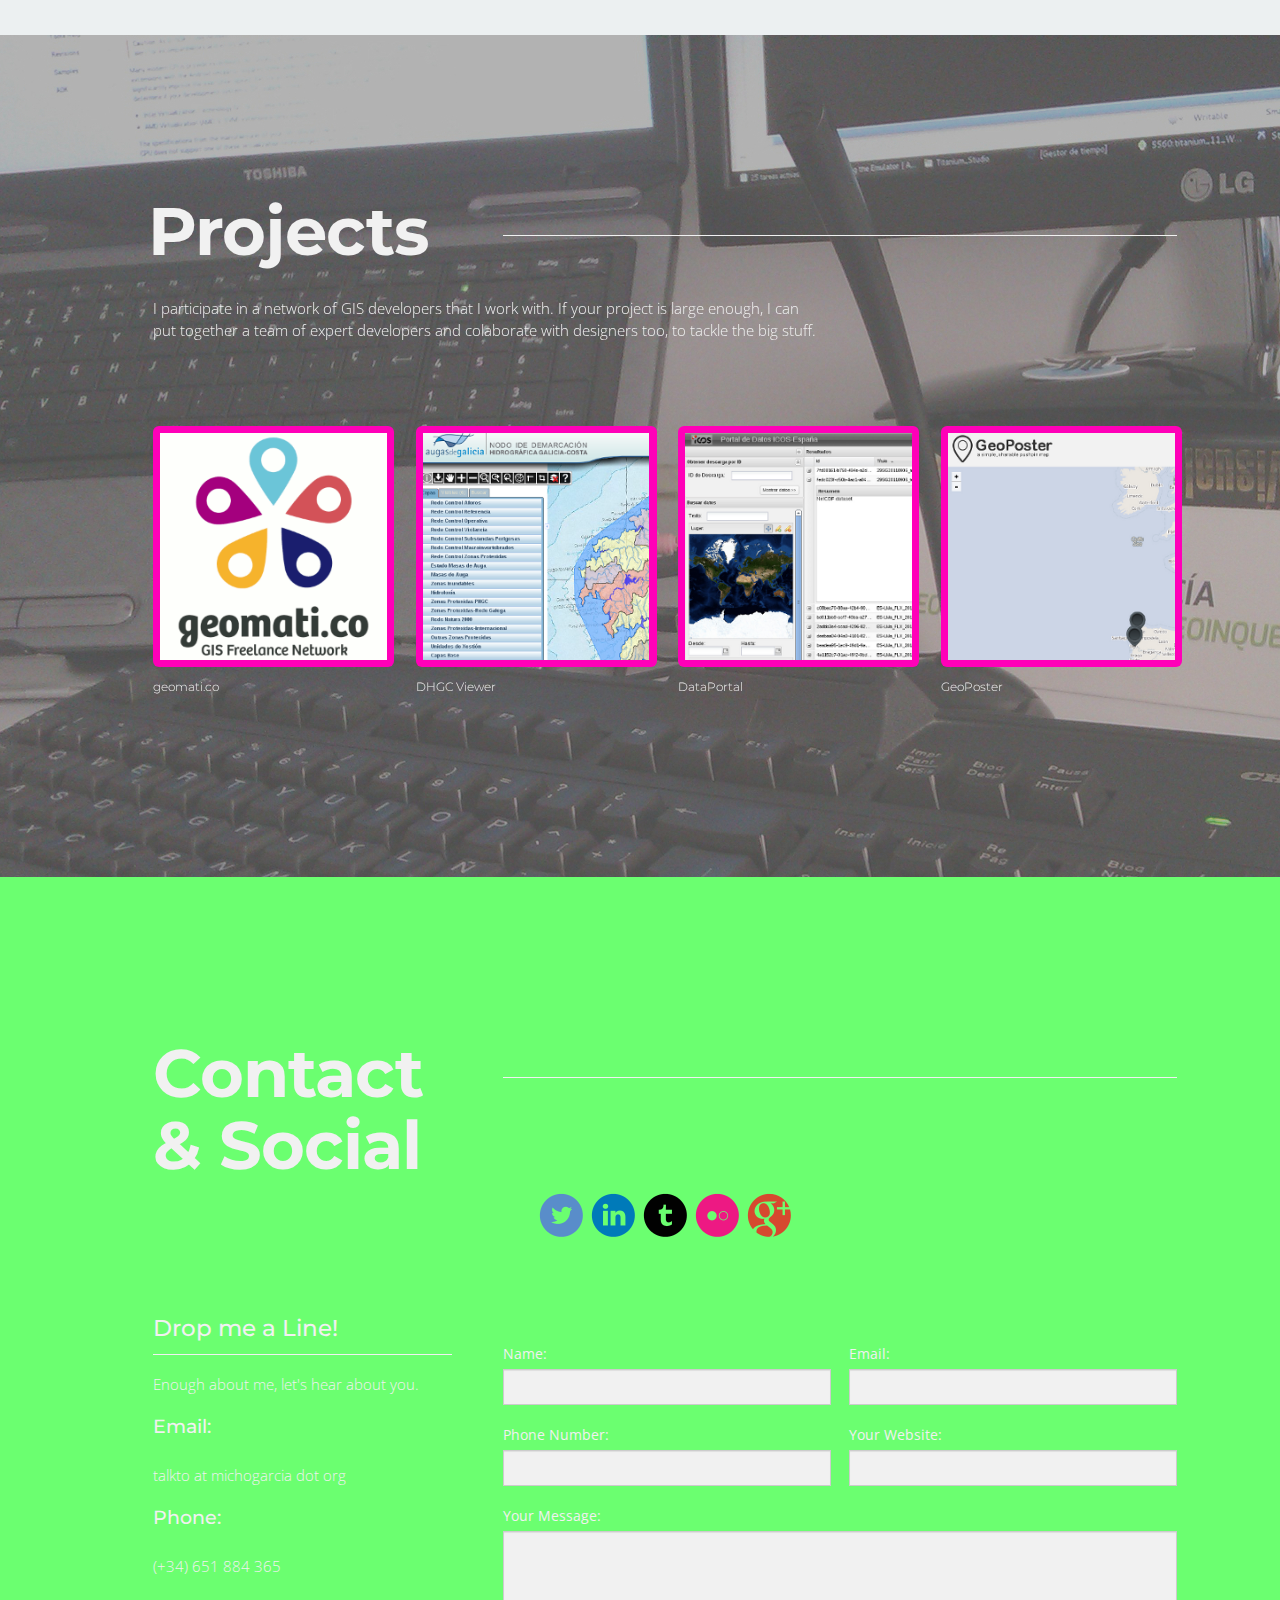
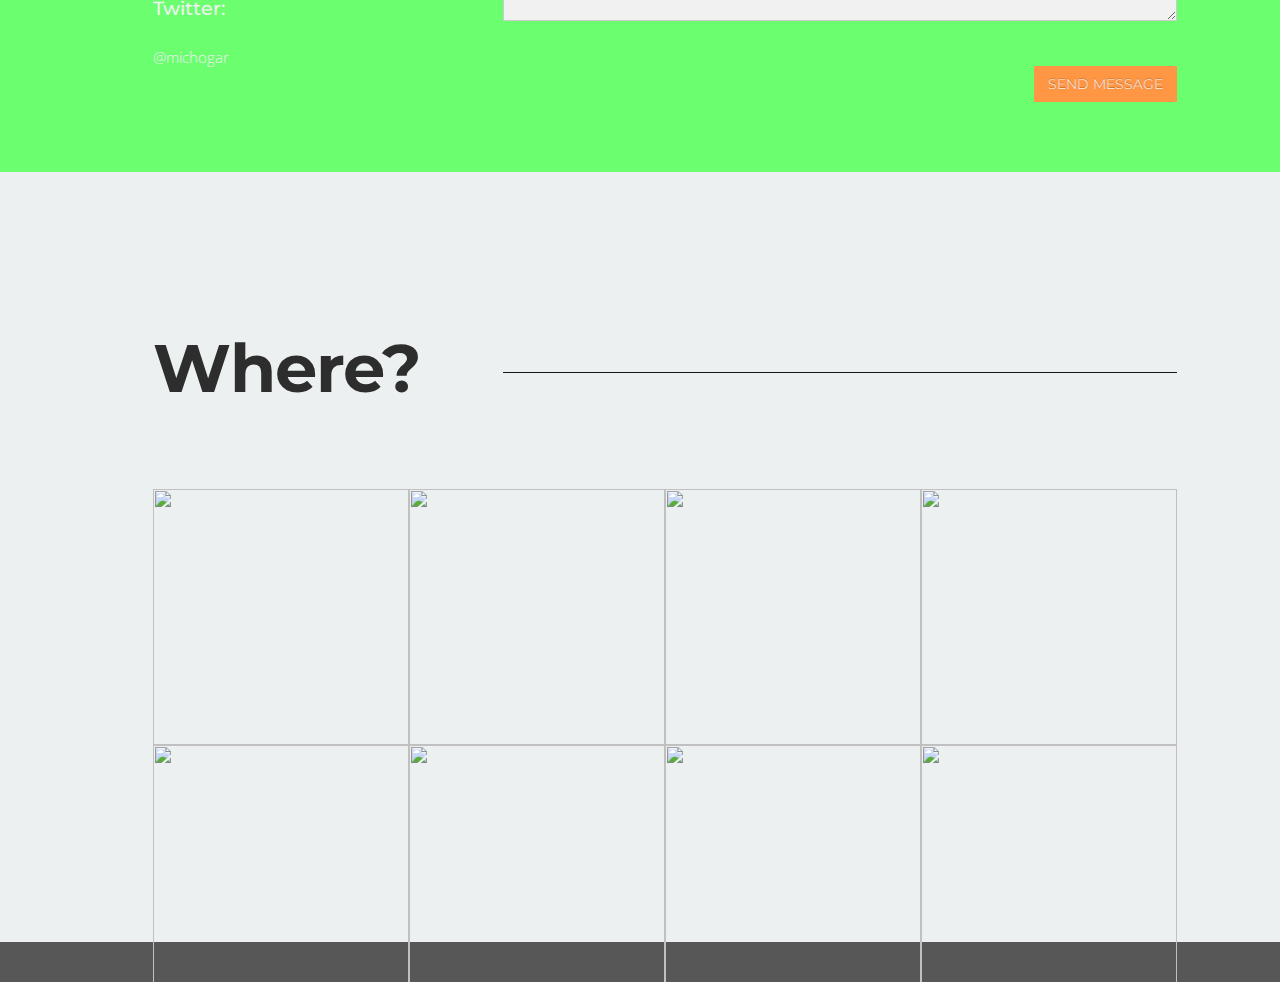
==== commit c394f9bf: "Color changed" ====
--- a/index.html
+++ b/index.html
@@ -166,68 +166,24 @@
 						</div><!-- /row -->
 						
 						<div class="row-fluid content slide">
-							<!--div class="span4">
-								<img src="img/project01.png" alt="Project 01">
-								<h6 class="hidden-phone">- VISIT THE PROJECT PAGE</h6>
-							</div>
-							<div class="span4">
-								<img src="img/project02.png" alt="Project 02">
-								<h6 class="hidden-phone">- VISIT THE PROJECT PAGE</h6>
-							</div-->
-							
-							<!-- CAROUSEL -->
-							
-							<div id="myCarousel" class="carousel slide span12">
-								<div class="carousel-inner">
-								  <div class="item active">
-									 <img src="img/projects/geomatico.png" alt="geomati.co" >
-									 <div class="container">
-										<div class="carousel-caption">
-										  <a href="http://geomati.co" target="_blank"><h1>geomati.co</h1>
-										  <p class="lead">A GIS Freelance Network</p></a>
-										</div>
-									 </div>
-								  </div> <!-- item -->
-								  <div class="item">
-									 <img src="img/projects/geoposter.png" alt="geoposter">
-									 <div class="container">
-										<div class="carousel-caption">
-										<a href="http://geomati.co/geoposter" target="_blank">
-										  <h1>GeoPoster</h1>
-										  <p class="lead">A simple, sharable pushpin map.</p>
-										 </a>
-										</div>
-									 </div>
-								  </div>
-								  <div class="item">
-									 <img src="img/projects/dataportal.png" alt="DataPortal">
-									 <div class="container">
-										<div class="carousel-caption">
-										<a href="http://ciclope.cmima.csic.es:8080/dataportal" target="_blank">
-										  <h1>DataPortal</h1>
-										  <p class="lead">Use it to share scientific data.</p>
-										 </a>
-										</div>
-									 </div>
-								  </div><!-- item -->
-								  <div class="item">
-									 <img src="img/projects/dhgc.png" alt="DataPortal">
-									 <div class="container">
-										<div class="carousel-caption">
-										<a href="http://www.cmati.xunta.es/ide-dhgc/" target="_blank">
-										  <h1>DHGC Viewer</h1>
-										  <p class="lead">A web GIS viewer to manage data from Hydrographic Demarcation of Galicia.</p>
-										</a>
-										</div>
-									 </div>
-								  </div><!-- item -->								    
-								</div>
-								<a class="left carousel-control" href="#myCarousel" data-slide="prev">&lsaquo;</a>
-								<a class="right carousel-control" href="#myCarousel" data-slide="next">&rsaquo;</a>
-							 </div><!-- /.carousel -->
-
-
-							<!-- END CAROUSEL -->
+							<div class="span3">
+								<a href="http://geomati.co" target="_blank"><img src="img/projects/geomatico.png" alt="geomati.co" class="img-rounded"></a>
+								<h6 class="hidden-phone"><a href="http://geomati.co" target="_blank">geomati.co</a></h6>
+							</div>
+							<div class="span3">
+								<a href="http://www.cmati.xunta.es/ide-dhgc/" target="_blank"><img src="img/projects/dhgc.png" alt="DHGC" class="img-rounded"></a>
+								<h6 class="hidden-phone"><a href="http://www.cmati.xunta.es/ide-dhgc/" target="_blank">DHGC Viewer</a></h6>
+							</div>
+							<div class="span3">
+								<a href="http://ciclope.cmima.csic.es:8080/dataportal" target="_blank"><img src="img/projects/dataportal.png" alt="DataPortal" class="img-rounded"></a>
+								<h6 class="hidden-phone"><a href="http://ciclope.cmima.csic.es:8080/dataportal" target="_blank">DataPortal</a></h6>
+							</div>
+							<div class="span3">
+								<a href="http://geomati.co/geoposter" target="_blank"><img src="img/projects/geoposter.png" alt="geoposter" class="img-rounded"></a>
+								<h6 class="hidden-phone"><a href="http://geomati.co/geoposter" target="_blank">GeoPoster</a></h6>
+							</div>														
+							
+						
 						</div><!-- /row-fluid -->	
 	
 					</div><!-- /container -->
--- a/css/style.css
+++ b/css/style.css
@@ -52,6 +52,10 @@
 	text-decoration: none;
 }
 
+.btn-inverse:hover {
+	background-color: #001FFF;
+}
+
 
 /* Navigation */
 
@@ -65,7 +69,7 @@
 }
 
 #sidebar {
-	background-color: #808080;
+	background-color: #70FF4C;
     height: 120%;
     padding: 0;
     position: fixed;
@@ -269,7 +273,7 @@
 }
 
 .btn-inverse {
-	background: none #B8B8B8;
+	background: none #FF9644;
     color: #F1F1F1;
     margin-top: 25px;
 }
@@ -404,14 +408,14 @@
 
 #section3 .content img {
 	max-width: 96%;
-	/*padding: 2%;*/
-	background-color: #F1F1F1;
+	padding: 3%;
+	background-color: #FF00B8;
 }
 
 /* Section 4 */
 
 #section4 {
-	background:#5C5C5C;
+	background:#6BFF70;
 	color: #F1F1F1;
 	padding-bottom: 0px;
 }
@@ -559,12 +563,12 @@
 }
 
 img.leaflet-marker-icon.img-rounded {
-	border-color: #333333;
+	border-color: #8D8888;
 	border-style: solid;
-	border-width: 8px;
-	-moz-box-shadow: 6px 6px 5px #888;
+	border-width: 1px;
+	/*-moz-box-shadow: 6px 6px 5px #888;
 	-webkit-box-shadow: 6px 6px 5px #888;
-	box-shadow: 6px 6px 5px #888;
+	box-shadow: 6px 6px 5px #888;*/
 }
 
 
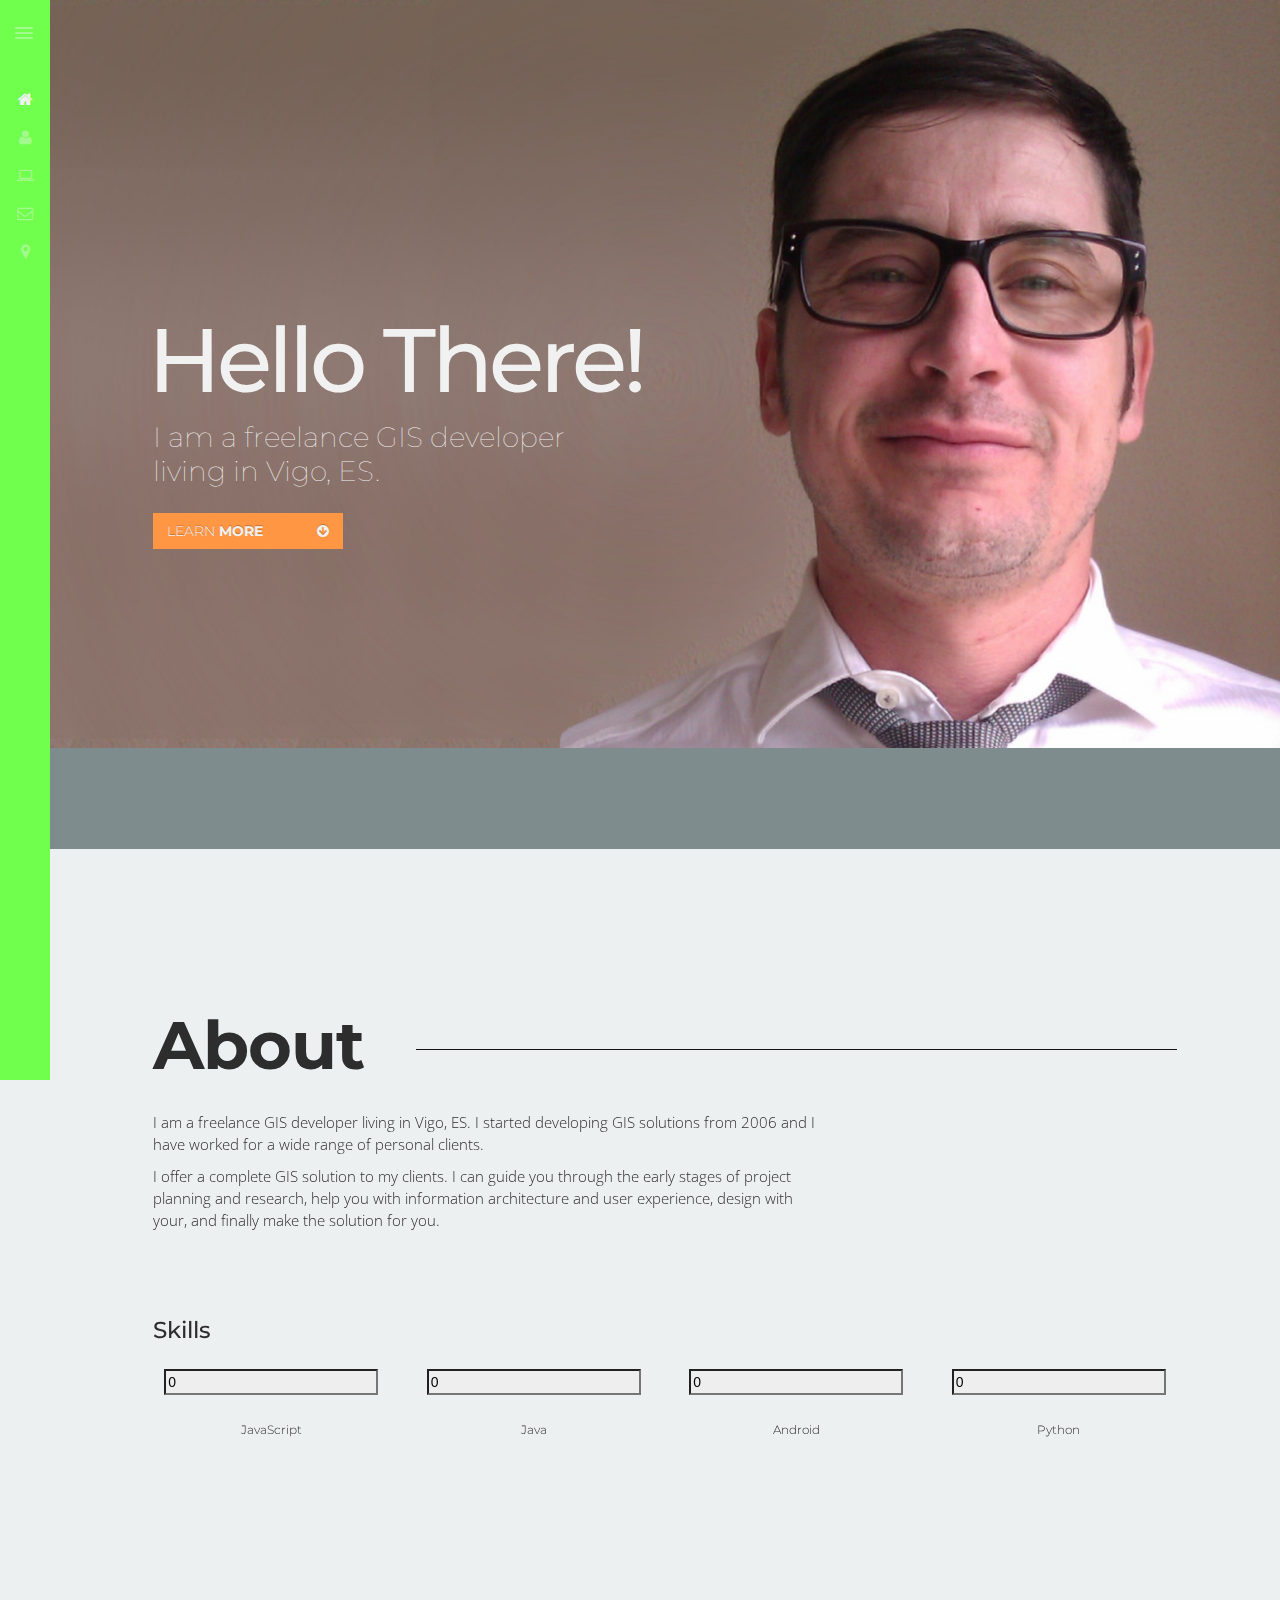
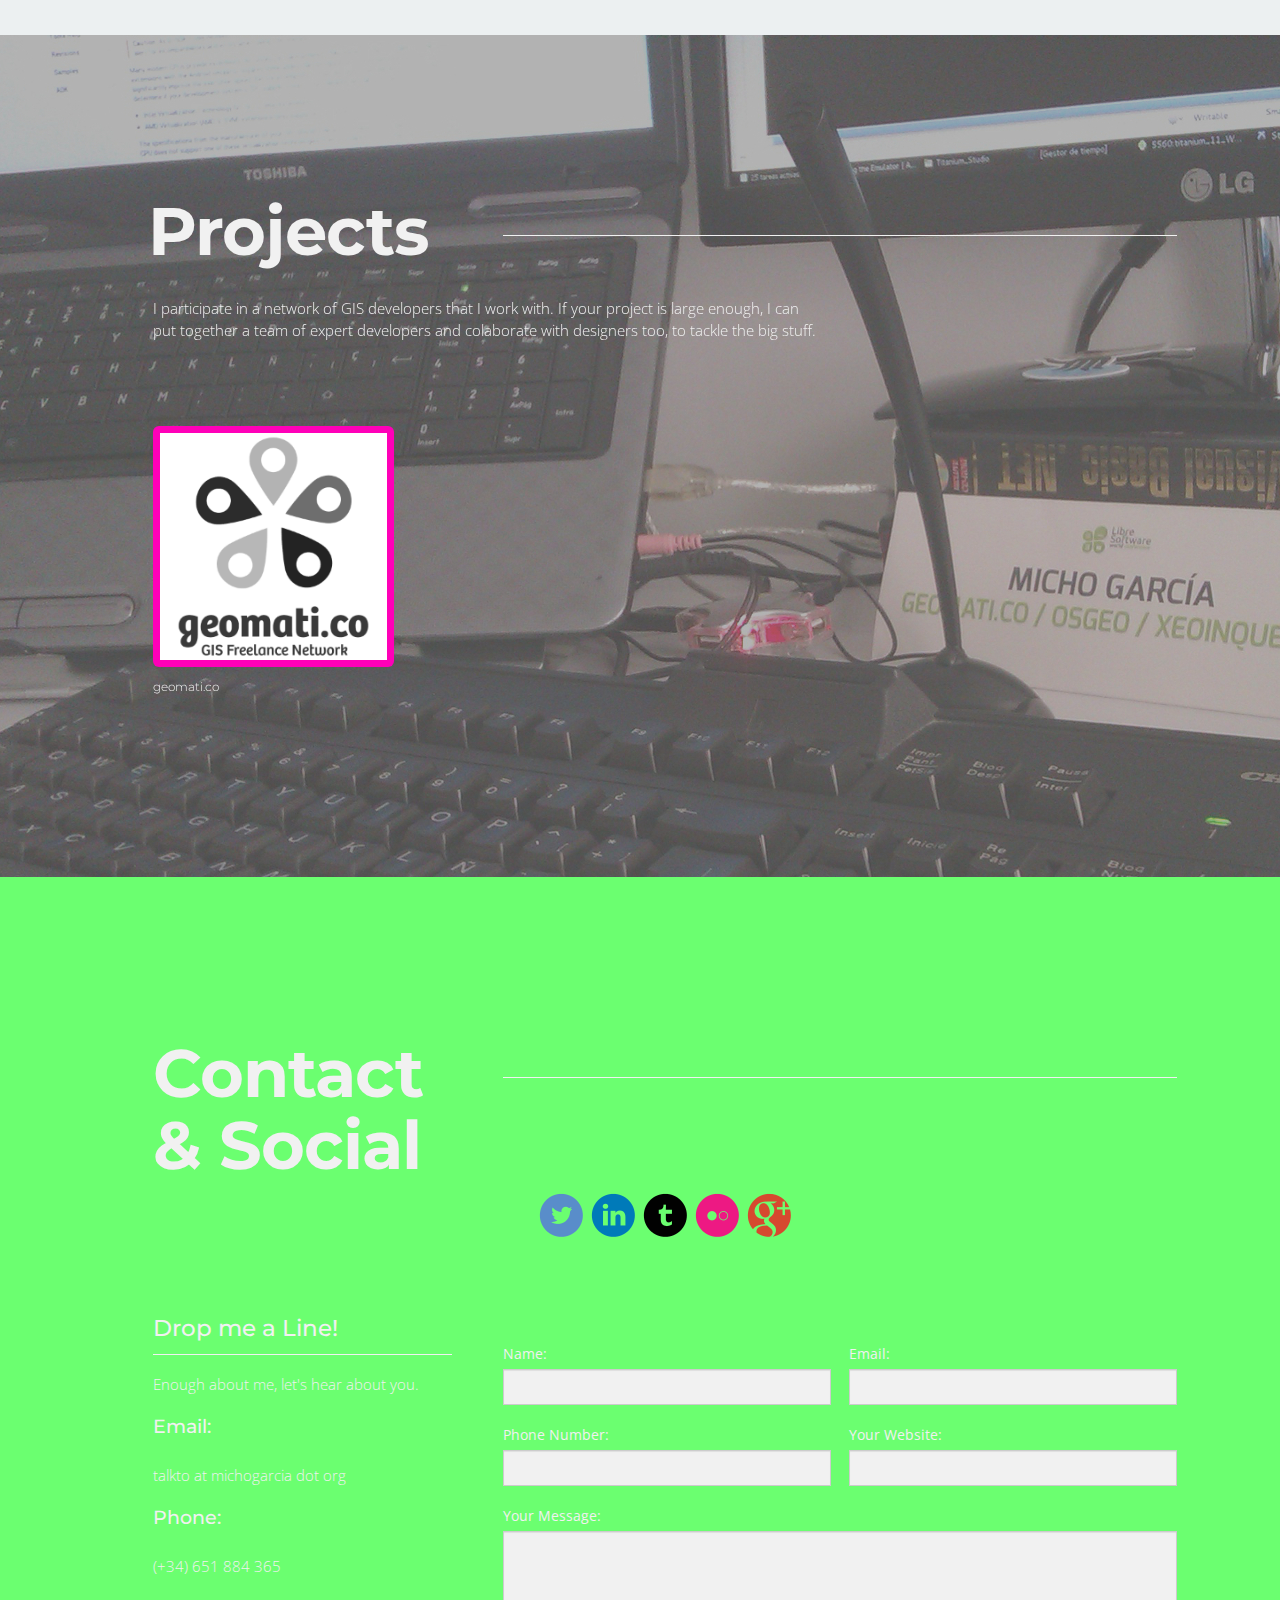
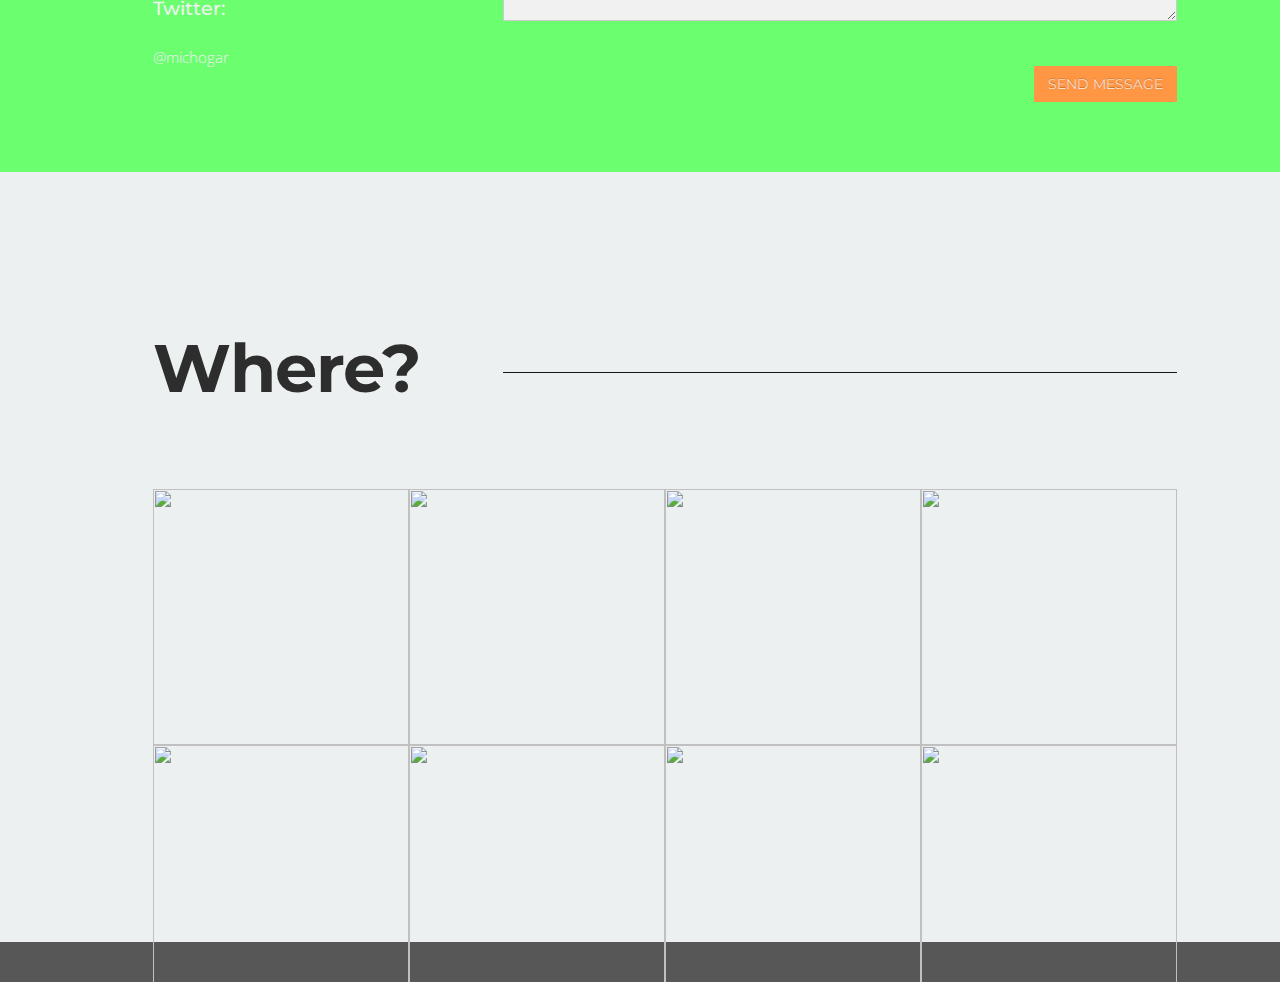
==== commit 7bf76460: "removed unused div" ====
--- a/index.html
+++ b/index.html
@@ -57,6 +57,7 @@
 						<li data-section="3" class=""><i class="icon-laptop"></i> <span>Projects</span></li>
 						<li data-section="4" class=""><i class="icon-envelope"></i> <span>Contact</span></li>
 						<li data-section="5" class=""><i class="icon-map-marker"></i> <span>Where</span></li>
+						<li data-section="6" class=""><i class="icon-map-group"></i> <span>Friends</span></li>
 					</ul>
 				</nav><!-- /nav -->
 			</div><!-- /sidebar -->
@@ -170,7 +171,7 @@
 								<a href="http://geomati.co" target="_blank"><img src="img/projects/geomatico.png" alt="geomati.co" class="img-rounded"></a>
 								<h6 class="hidden-phone"><a href="http://geomati.co" target="_blank">geomati.co</a></h6>
 							</div>
-							<div class="span3">
+							<!--div class="span3">
 								<a href="http://www.cmati.xunta.es/ide-dhgc/" target="_blank"><img src="img/projects/dhgc.png" alt="DHGC" class="img-rounded"></a>
 								<h6 class="hidden-phone"><a href="http://www.cmati.xunta.es/ide-dhgc/" target="_blank">DHGC Viewer</a></h6>
 							</div>
@@ -181,7 +182,7 @@
 							<div class="span3">
 								<a href="http://geomati.co/geoposter" target="_blank"><img src="img/projects/geoposter.png" alt="geoposter" class="img-rounded"></a>
 								<h6 class="hidden-phone"><a href="http://geomati.co/geoposter" target="_blank">GeoPoster</a></h6>
-							</div>														
+							</div-->
 							
 						
 						</div><!-- /row-fluid -->	
@@ -326,8 +327,7 @@
 					</div><!-- /row-fluid -->	
 				</div><!-- /container-fluid -->
 			</section>
-			
-			
+
 			<footer>
 			</footer>
 			</div><!-- /container -->
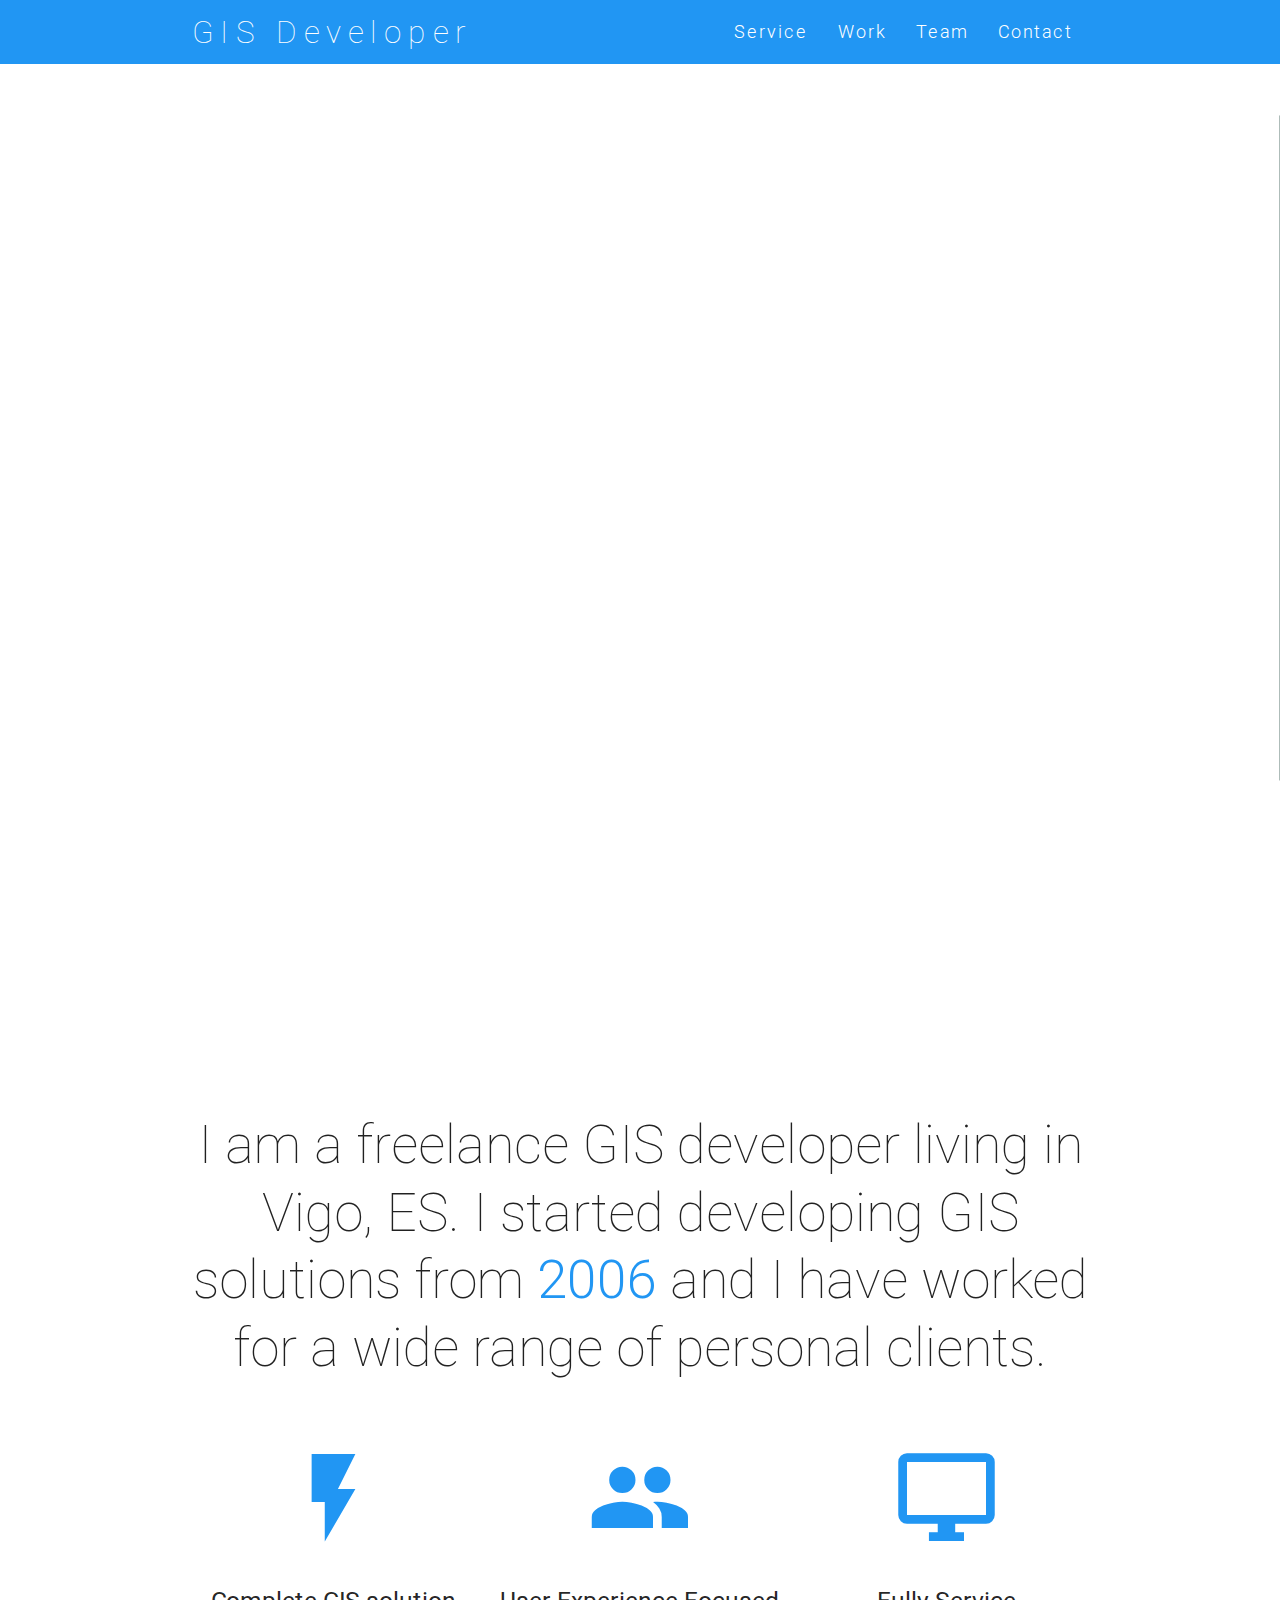
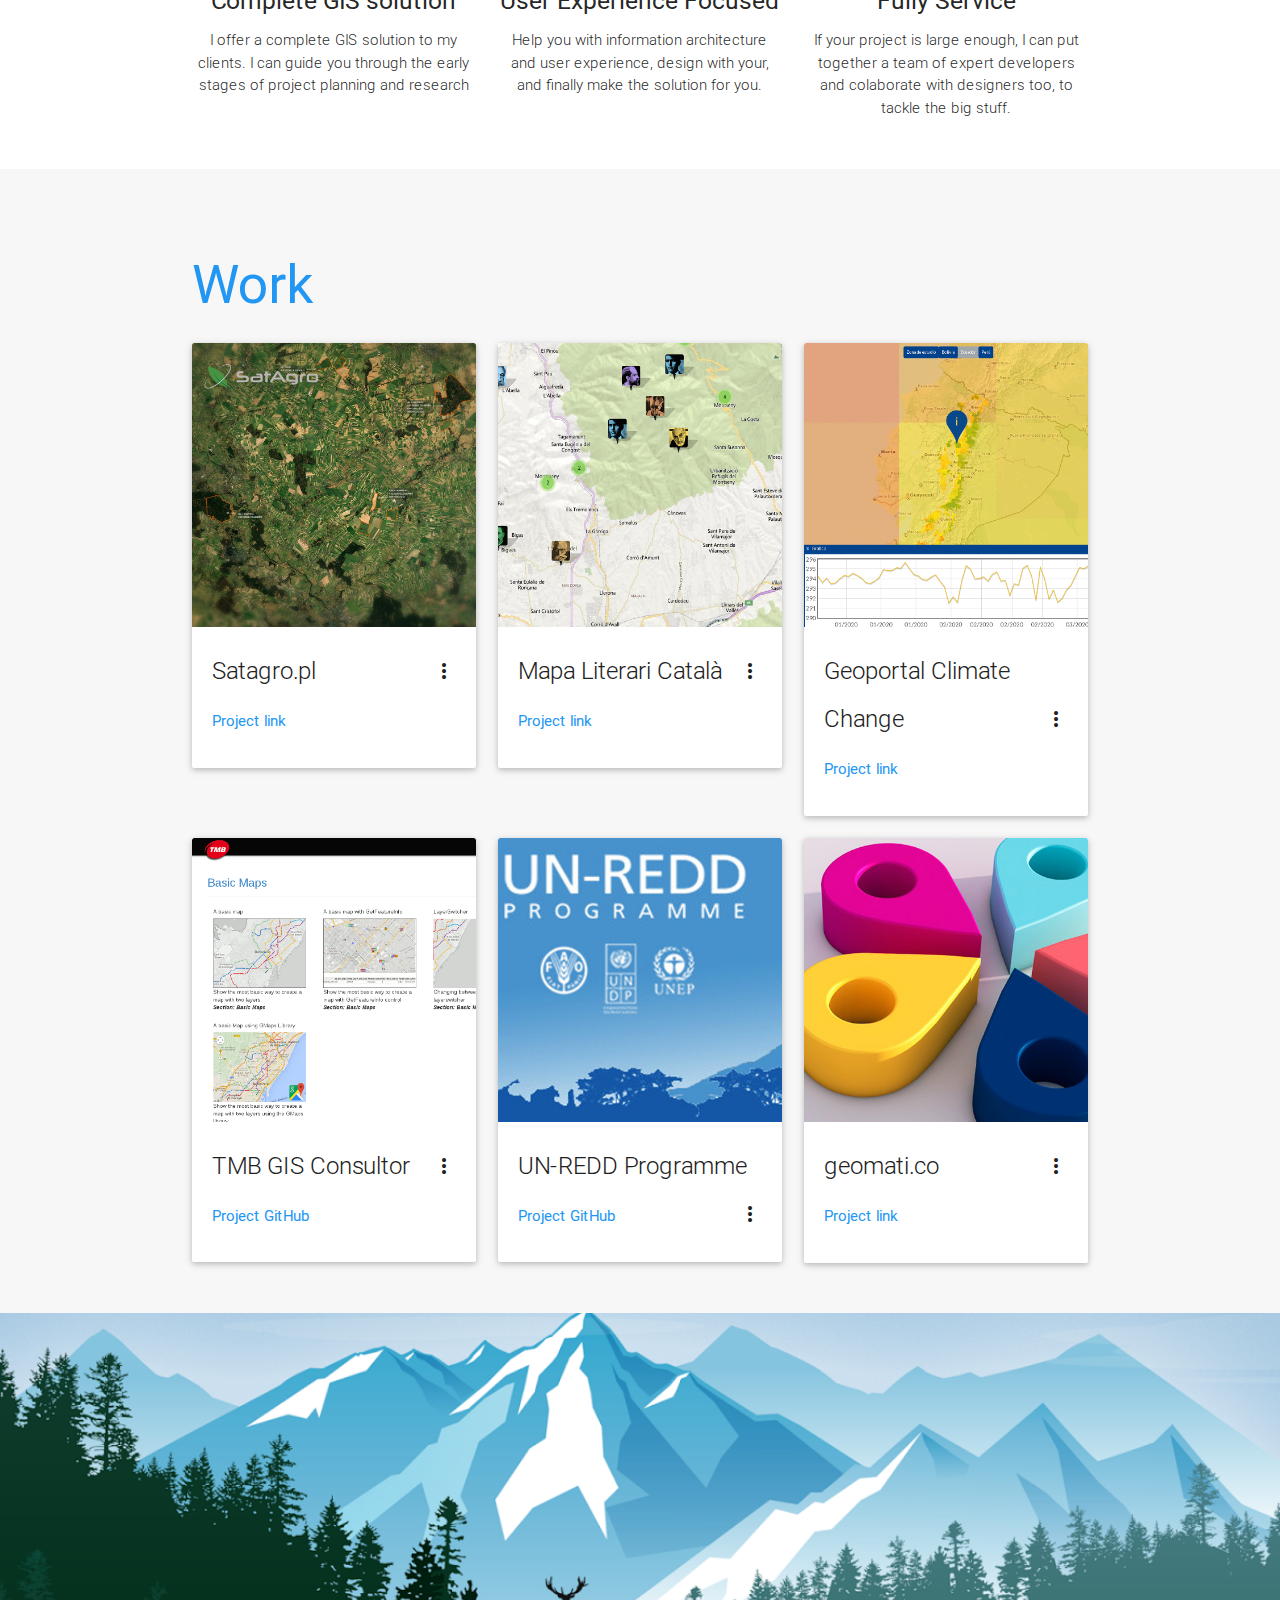
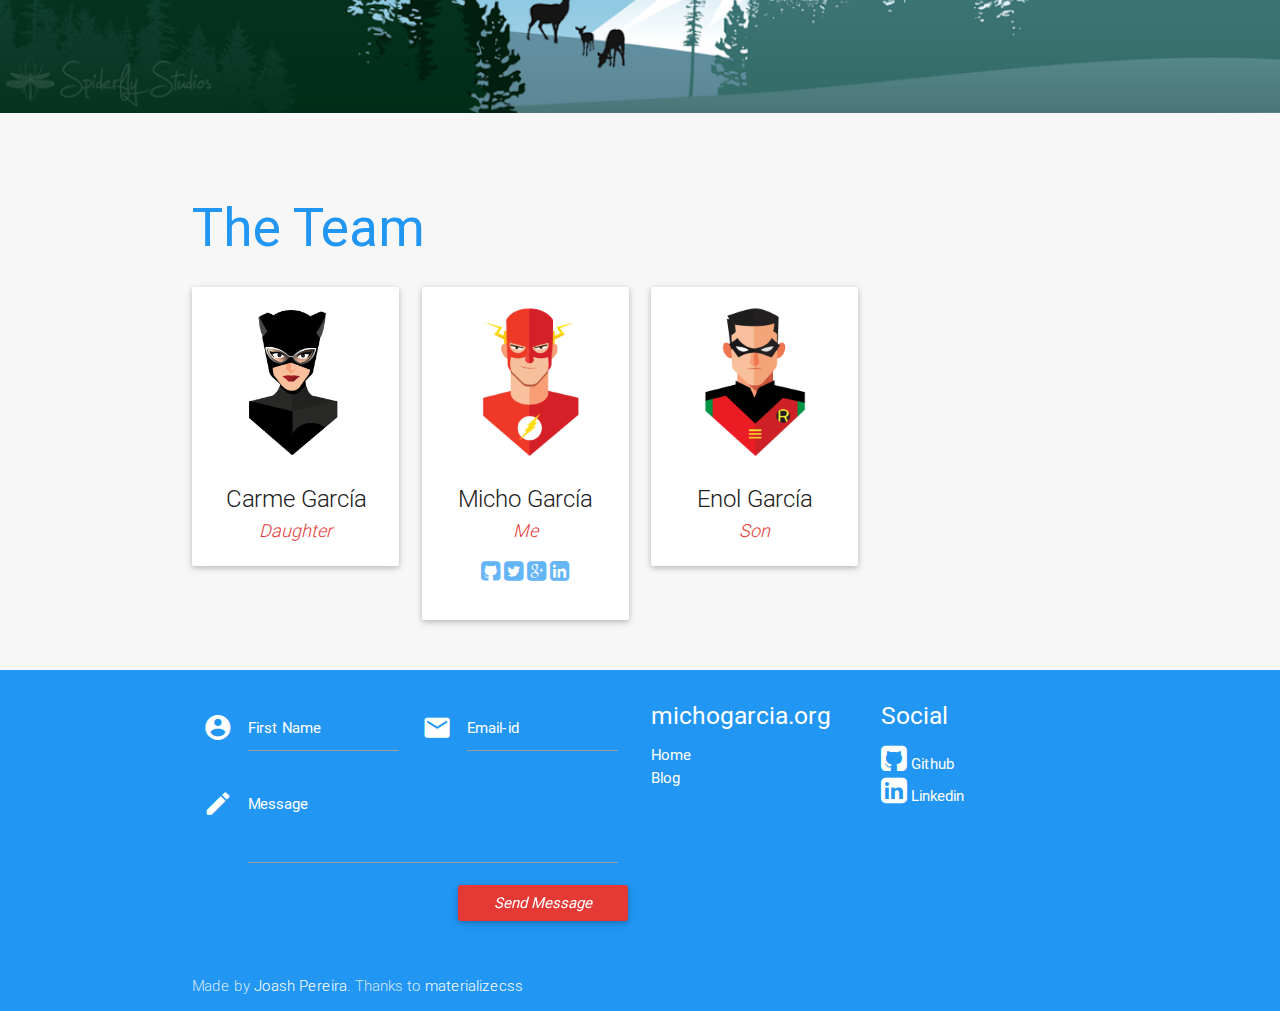
==== commit b3df9bb6: "Añadida la nueva web, menos el video :neckbeard:" ====
--- a/index.html
+++ b/index.html
@@ -1,358 +1,349 @@
-<!DOCTYPE HTML>
+<!DOCTYPE html>
 <html>
-	<head>
-		<title>Micho Garc&iacutea - GIS Developer</title>
-		
-				
-		<!-- GOOGLE DOMAIN-->
+<head>
+    <meta http-equiv="Content-Type" content="text/html; charset=UTF-8"/>
+    <meta name="viewport" content="width=device-width, initial-scale=1, maximum-scale=1.0, user-scalable=no"/>
+    <meta name="theme-color" content="#2196F3">
+    <title>Micho Garc&iacutea - GIS Developer</title>
+
+    <!-- GOOGLE DOMAIN-->
 		<meta name="google-site-verification" content="QjXvPkZd23PnZL2DFVP8Y-gT0BHl0ssHlQNjcfvUvBY" />
-			
+
 		 <!-- SEO -->
 		 <meta name="author" content="Micho Garcia">
 		 <link rel="author" href="https://plus.google.com/u/0/102444821068085372321/"/>
-		 <meta name="description" content="Welcome to my professional web page.">    
+		 <meta name="description" content="Welcome to my professional web page.">
 		 <meta name="robots" content="noindex,follow"/>
 		 <meta property='og:title' content='GIS Developer'/>
 		 <meta property='og:url' content='http://michogarcia.org/index.html'/>
 		 <meta property='og:site_name' content='michogarcia.org'/>
 		 <meta property='og:type' content='website'/>
 		 <meta property='og:image' content='http://www.gravatar.com/avatar/b216feed5b0de16cc0e7abf1e1a7d03d.png'/>
-    
-		<meta name="viewport" content="width=device-width, initial-scale=1.0, maximum-scale=1.0">
-		<link rel="icon" type="image/png" href="http://www.gravatar.com/avatar/b216feed5b0de16cc0e7abf1e1a7d03d.png" />
-		<link href="css/bootstrap.css" rel="stylesheet" media="screen">
-		<link href="css/bootstrap-responsive.css" rel="stylesheet" media="screen">
-		<link href="css/font-awesome.css" rel="stylesheet">
-		<link href="css/style.css" rel="stylesheet" media="screen">
-		
-		<!-- leaflet -->
-		<link rel="stylesheet" href="http://cdn.leafletjs.com/leaflet-0.5.1/leaflet.css" />
-		
-		<!--[if lte IE 8]>
-			<link rel="stylesheet" href="http://cdn.leafletjs.com/leaflet-0.5.1/leaflet.ie.css" />
-		<![endif]-->
-		
-		<!--[if IE 7]>
-			<link href="css/font-awesome-ie7.min.css" rel="stylesheet">
-		<![endif]-->
-	
-		<!--[if lt IE 9]>
-			<script src="http://html5shim.googlecode.com/svn/trunk/html5.js"></script>
-		<![endif]-->
-	</head>
-
-	<body>
-		<div id="wrapper">
-			<div id="sidebar">
-				<a class="btn-navbar" data-toggle="collapse" data-target=".nav-collapse">
-					<span class="icon-bar"></span>
-					<span class="icon-bar"></span>
-					<span class="icon-bar"></span>
-				</a>
-				<!-- <div id="logo"> <a href="/"><img src="img/logo.svg" alt="logo" /></a> </div> -->
-				<nav id="nav" class="navigation" role="navigation">
-					<ul class="unstyled">
-						<li data-section="1" class="active"><i class="icon-home"></i> <span>Home</span></li>
-						<li data-section="2" class=""><i class="icon-user"></i> <span>About</span></li>
-						<li data-section="3" class=""><i class="icon-laptop"></i> <span>Projects</span></li>
-						<li data-section="4" class=""><i class="icon-envelope"></i> <span>Contact</span></li>
-						<li data-section="5" class=""><i class="icon-map-marker"></i> <span>Where</span></li>
-						<li data-section="6" class=""><i class="icon-map-group"></i> <span>Friends</span></li>
-					</ul>
-				</nav><!-- /nav -->
-			</div><!-- /sidebar -->
-			
-			<div id="container">
-										
-				<section class="section" id="section1" data-section="1">
-					<div class="container-fluid">	
-						<div class="row-fluid">
-							
-							<div class="alt-image img-circle thumb">
-								<img src="img/thumb.jpg" alt="Your Name" class="img-circle">
-							</div>
-							<div class="span6 intro">
-								<hgroup>
-									<h1>Hello There!</h1>
-									<h3>I am a freelance GIS developer living in Vigo, ES.</h3>
-								</hgroup>
-								<button class="btn-inverse" data-section="2">
-									Learn <span>More</span>
-									<i class="icon-circle-arrow-down"></i>
-								</button>
-							</div><!-- /span6 -->
-							
-						</div><!-- /row-fluid -->
-					</div><!-- /container-fluid -->	
-				</section><!-- /section -->
-				<section class="section" id="section2" data-section="2">
-					<div class="container-fluid">
-						<div class="row-fluid title">
-							<div class="span3">
-								<h2>About</h2>
-							</div><!-- /span3 -->
-							<div class="span9 hidden-phone">	
-								<hr>
-							</div><!-- /span9 -->
-						</div><!-- /row-fluid -->
-						
-						<div class="row-fluid desc">
-							<div class="span8">
-								<p>I am a freelance GIS developer living in Vigo, ES. I started developing GIS solutions from 2006 and I have worked for a wide range of personal clients.</p>
-								<p>I offer a complete GIS solution to my clients. I can guide you through the early stages of project planning and research, help you with information architecture and user experience, design with your, and finally make the solution for you.</p>
-							</div><!-- /span8 -->
-						</div><!-- /row-fluid -->
-						
-						<div class="row-fluid content hidden-tablet">
-							<div class="span12 expand">
-								<h4>Skills</h4>
-								<div class="row-fluid">
-									<div class="span3">
-									
-									<!-- CHART N 1 -->
-										<div class="skill">
-											<input data-readonly="true"  data-fgcolor="#f1c40f" data-inputColor="#333" data-width="180" data-height="90" class="knob-85" rel="85" value="0" readonly="readonly" data-angleArc="180" data-angleOffset="-90" data-max="100" >
-											<h6>JavaScript</h6>
-										</div>
-									<!-- END CHART N 1 -->
-									</div><!-- /span4 -->
-
-									<div class="span3">
-									<!-- CHART N 2 -->
-										<div class="skill">
-											<input data-readonly="true"  data-fgcolor="#e76f00" data-inputColor="#333" data-width="180" data-height="90" class="knob-70" rel="70" value="0" readonly="readonly" data-angleArc="180" data-angleOffset="-90" data-max="100" >
-											<h6>Java</h6>
-										</div>
-									<!-- END CHART N 2 -->
-									</div><!-- /span4 -->
-
-									<div class="span3">
-									<!-- CHART N 3 -->
-										<div class="skill">
-											<input data-readonly="true"  data-fgcolor="#a4c639" data-inputColor="#333" data-width="180" data-height="90" class="knob-65" rel="70" value="0" readonly="readonly" data-angleArc="180" data-angleOffset="-90" data-max="100" >
-											<h6>Android</h6>
-										</div>
-									<!-- END CHART N 3 -->
-									</div><!-- /span4 -->
-									
-									<div class="span3">
-									<!-- CHART N 4 -->
-										<div class="skill">
-											<input data-readonly="true"  data-fgcolor="#3774a7" data-inputColor="#333" data-width="180" data-height="90" class="knob-60" rel="60" value="0" readonly="readonly" data-angleArc="180" data-angleOffset="-90" data-max="100" >
-											<h6>Python</h6>
-										</div>
-									<!-- END CHART N 4 -->
-									</div><!-- /span4 -->
-									
-								</div><!-- /row-fluid -->	
-							</div><!-- /span12 -->
-						</div><!-- /row-fluid -->
-					</div><!-- /container -->
-				</section><!-- /section -->	
-				
-				<section class="section" id="section3" data-section="3">
-					<div class="container-fluid">
-						<div class="row-fluid title">
-							<div class="span4">
-								<h2>Projects</h2>
-							</div><!-- /span4 -->
-							<div class="span8 hidden-phone alt">	
-								<hr>
-							</div><!-- /span8 -->
-						</div>
-						<div class="row-fluid desc">
-							<div class="span8">
-								<p>I participate in a network of GIS developers that I work with. If your project is large enough, I can put together a team of expert developers and colaborate with designers too, to tackle the big stuff.</p>
-							</div><!-- /span8 -->
-						</div><!-- /row -->
-						
-						<div class="row-fluid content slide">
-							<div class="span3">
-								<a href="http://geomati.co" target="_blank"><img src="img/projects/geomatico.png" alt="geomati.co" class="img-rounded"></a>
-								<h6 class="hidden-phone"><a href="http://geomati.co" target="_blank">geomati.co</a></h6>
-							</div>
-							<!--div class="span3">
-								<a href="http://www.cmati.xunta.es/ide-dhgc/" target="_blank"><img src="img/projects/dhgc.png" alt="DHGC" class="img-rounded"></a>
-								<h6 class="hidden-phone"><a href="http://www.cmati.xunta.es/ide-dhgc/" target="_blank">DHGC Viewer</a></h6>
-							</div>
-							<div class="span3">
-								<a href="http://ciclope.cmima.csic.es:8080/dataportal" target="_blank"><img src="img/projects/dataportal.png" alt="DataPortal" class="img-rounded"></a>
-								<h6 class="hidden-phone"><a href="http://ciclope.cmima.csic.es:8080/dataportal" target="_blank">DataPortal</a></h6>
-							</div>
-							<div class="span3">
-								<a href="http://geomati.co/geoposter" target="_blank"><img src="img/projects/geoposter.png" alt="geoposter" class="img-rounded"></a>
-								<h6 class="hidden-phone"><a href="http://geomati.co/geoposter" target="_blank">GeoPoster</a></h6>
-							</div-->
-							
-						
-						</div><!-- /row-fluid -->	
-	
-					</div><!-- /container -->
-				</section><!-- /section -->				
-				
-				<section class="section" id="section4" data-section="4">
-					<div class="container-fluid">
-						<div class="row-fluid title">
-							<div class="span4">
-								<h2>Contact & Social</h2>
-							</div><!-- /span4 -->
-							<div class="span8 hidden-phone alt">	
-								<hr>
-							</div><!-- /span8 -->
-						</div><!-- /row-fluid -->
-						<div id="social" class="row-fluid">
-							<div class="span12">
-								<a href="http://twitter.com/michogar" target="_blank"><img class="social-image" src="img/twitter_color.png" class="img-rounded" /></a>
-								<a href="http://es.linkedin.com/in/miguelgc" target="_blank"><img class="social-image" src="img/linkedin_color.png" class="img-rounded" /></a>
-								<a href="http://blog.michogarcia.org" target="_blank"><img class="social-image" src="img/tumblr_color.png" class="img-rounded" /></a>
-								<a href="http://www.flickr.com/photos/michogarcia/" target="_blank"><img class="social-image" src="img/flickr_color.png" class="img-rounded" /></a>
-								<a href="https://plus.google.com/u/0/102444821068085372321/" target="_blank"><img class="social-image" src="img/google_color.png" class="img-rounded" /></a>
-							</div>
-							</div>
-						<div class="row-fluid content">
-							<div class="span4">
-								<h4 class="intro">Drop me a Line!</h4>
-								<p>Enough about me, let's hear about you.</p>
-								<div class="row-fluid alt">
-									<h5>Email:</h5>
-									<span><a href="mailto:talkto@michogarcia.org" rel="external">talkto at michogarcia dot org</a></span>
-								</div><!-- /row -->
-								<div class="row-fluid alt">
-									<h5>Phone:</h5>
-									<span>(+34) 651 884 365</span>
-								</div><!-- /row -->
-								<div class="row-fluid alt">
-									<h5>Twitter:</h5>
-									<span><a href="http://www.twitter.com/michogar" rel="external">@michogar</a></span>
-								</div><!-- /row -->
-							</div><!-- /span4 -->
-							
-							<div class="span8">
-							
-								<div class="row-fluid">
-									<div class="span12">
-									</div><!-- /span12 -->
-								</div><!-- /row-fluid -->
-								
-								<form id="contact-form">
-									<div class="row-fluid">
-										<div class="span6">
-											<div class="control-group">
-												<label for="name" class="control-label">Name:</label>
-												<div class="controls">
-													<input class="span12" type="text" name="contact_name" id="name">
-												</div><!-- /controls -->
-											</div><!-- /control-group -->
-										</div><!-- /span6 -->
-										<div class="span6">
-											<div class="control-group">
-												<label for="email" class="control-label">Email:</label>
-												<div class="controls">
-													<input class="span12" type="email" name="contact_email" id="email">
-												</div><!-- /controls -->
-											</div><!-- /control-group -->
-										</div><!-- /span6 -->
-									</div><!-- /row-fluid -->
-									
-									<div class="row-fluid">
-										<div class="span6">
-											<div class="control-group">
-												<label for="phone" class="control-label">Phone Number:</label>
-												<div class="controls">
-													<input class="span12" type="tel" name="contact_phone" id="phone">  
-												</div><!-- /controls -->
-											</div><!-- /control-group -->
-										</div><!-- /span6 -->
-											<div class="span6">
-												<div class="control-group">
-												<label for="website" class="control-label">Your Website:</label>
-												<div class="controls">
-													<input class="span12" type="url" name="contact_website" id="website">
-												</div><!-- /controls -->
-											</div><!-- /control-group -->
-										</div><!-- /span6 -->
-									</div><!-- /row-fluid -->
-									
-									<div class="row-fluid">
-										<div class="span12">
-											<div class="control-group">
-												<label for="message" class="control-label">Your Message:</label>
-												<div class="controls">
-													<textarea class="span12" type="text" name="contact_message" id="message" rows="4"></textarea>
-												</div><!-- /controls -->
-											</div><!-- /control-group -->
-										</div><!-- /span12 -->
-									</div><!-- /row-fluid -->
-									
-					            <input type="hidden" name="save" value="contact">  
-									<input type="button" class="btn-inverse pull-right" id="submitButton" value="Send Message">
-										<!--i class="icon-circle-arrow-right"></i-->
-									</input>
-							</form><!-- /form -->
-						</div><!-- /span8 -->	
-						
-						<div id="footer">
-							<div class="row-fluid">
-								<div class="span12">
-									
-								</div><!-- /span12 -->
-							</div><!-- /row-fluid -->	
-
-						</div><!-- /footer -->
-					</div><!-- /row-fluid -->	
-				</div><!-- /container-fluid -->
-			</section>
-
-			<section class="section" id="section5" data-section="5">
-					<div class="container-fluid">
-						<div class="row-fluid title">
-							<div class="span4">
-								<h2>Where?</h2>
-							</div><!-- /span4 -->
-							<div class="span8 hidden-phone">	
-								<hr>
-							</div><!-- /span8 -->
-						</div><!-- /row-fluid -->
-						<div class="row-fluid content">
-							<div id="container-map" class="span12">
-								<div id="map" class="map"></div>
-							</div><!-- /span12 -->					
-						</div><!-- /row-fluid content -->
-						<div id="footer">
-							<div class="row-fluid">
-								<div class="span12">
-								</div><!-- /span12 -->
-							</div><!-- /row-fluid -->	
-						</div><!-- /footer -->
-					</div><!-- /row-fluid -->	
-				</div><!-- /container-fluid -->
-			</section>
-
-			<footer>
-			</footer>
-			</div><!-- /container -->
-		</div><!-- /wrapper -->
-	
-		<!-- JAVASCRIPTS -->
-		<script type="text/javascript" src="http://ajax.googleapis.com/ajax/libs/jquery/1.8.2/jquery.min.js"></script>
-		<script type="text/javascript" src="js/vendor/modernizr.js"></script>
-		<script type="text/javascript" src="js/vendor/leaflet.js"></script>
-		<script type="text/javascript" src="js/vendor/waypoints.min.js"></script>
-		<script type="text/javascript" src="js/vendor/jquery.knob.js"></script>
-		<script type="text/javascript" src="js/vendor/jquery.easing.1.3.js"></script>
-		<script type="text/javascript" src="js/vendor/bootstrap.min.js"></script>
-		<script type="text/javascript" src="js/main.js"></script>
-		<script type="text/javascript" src="js/map.js"></script>
-		
-		<script>
-		  (function(i,s,o,g,r,a,m){i['GoogleAnalyticsObject']=r;i[r]=i[r]||function(){
-		  (i[r].q=i[r].q||[]).push(arguments)},i[r].l=1*new Date();a=s.createElement(o),
-		  m=s.getElementsByTagName(o)[0];a.async=1;a.src=g;m.parentNode.insertBefore(a,m)
-		  })(window,document,'script','//www.google-analytics.com/analytics.js','ga');
-
-		  ga('create', 'UA-43063041-1', 'michogarcia.org');
-		  ga('send', 'pageview');
-
-		</script>
-	</body>
+
+    <!-- CSS  -->
+    <link href="min/plugin-min.css" type="text/css" rel="stylesheet">
+    <link href="min/custom-min.css" type="text/css" rel="stylesheet" >
+</head>
+<body id="top" class="scrollspy">
+
+<!-- Pre Loader -->
+<div id="loader-wrapper">
+    <div id="loader"></div>
+
+    <div class="loader-section section-left"></div>
+    <div class="loader-section section-right"></div>
+
+</div>
+
+<!--Navigation-->
+ <div class="navbar-fixed">
+    <nav id="nav_f" class="default_color" role="navigation">
+        <div class="container">
+            <div class="nav-wrapper">
+            <a href="#" id="logo-container" class="brand-logo">GIS Developer</a>
+                <ul class="right hide-on-med-and-down">
+                    <li><a href="#intro">Service</a></li>
+                    <li><a href="#work">Work</a></li>
+                    <li><a href="#team">Team</a></li>
+                    <li><a href="#contact">Contact</a></li>
+                </ul>
+                <ul id="nav-mobile" class="side-nav">
+                    <li><a href="#intro">Service</a></li>
+                    <li><a href="#work">Work</a></li>
+                    <li><a href="#team">Team</a></li>
+                    <li><a href="#contact">Contact</a></li>
+                </ul>
+            <a href="#" data-activates="nav-mobile" class="button-collapse"><i class="mdi-navigation-menu"></i></a>
+            </div>
+        </div>
+    </nav>
+</div>
+
+<!--Hero-->
+<div class="section no-pad-bot" id="index-banner">
+  <video autoplay class="video js-background_video" preload loop>
+    Your browser does not support the <code>video</code> element.
+    <source src="video/web.mp4" type="video/mp4" ></source>
+  </video>
+    <div class="container marquesine">
+        <h1 class="text_h center header cd-headline letters type">
+            <span>I Like</span>
+            <span class="cd-words-wrapper waiting">
+                <b class="is-visible">gis</b>
+                <b>teaching</b>
+                <b>developing</b>
+            </span>
+        </h1>
+    </div>
+</div>
+
+<!--Intro and service-->
+<div id="intro" class="section scrollspy">
+    <div class="container">
+        <div class="row">
+            <div  class="col s12">
+                <h2 class="center header text_h2"> I am a freelance GIS developer living in Vigo, ES. I started developing GIS solutions from <span class="span_h2">2006</span> and I have worked for a wide range of personal clients.
+            </div>
+
+            <div  class="col s12 m4 l4">
+                <div class="center promo promo-example">
+                    <i class="mdi-image-flash-on"></i>
+                    <h5 class="promo-caption">Complete GIS solution</h5>
+                    <p class="light center">I offer a complete GIS solution to my clients. I can guide you through the early stages of project planning and research</p>
+                </div>
+            </div>
+            <div class="col s12 m4 l4">
+                <div class="center promo promo-example">
+                    <i class="mdi-social-group"></i>
+                    <h5 class="promo-caption">User Experience Focused</h5>
+                    <p class="light center">Help you with information architecture and user experience, design with your, and finally make the solution for you.</p>
+                </div>
+            </div>
+            <div class="col s12 m4 l4">
+                <div class="center promo promo-example">
+                    <i class="mdi-hardware-desktop-windows"></i>
+                    <h5 class="promo-caption">Fully Service</h5>
+                    <p class="light center">If your project is large enough, I can put together a team of expert developers and colaborate with designers too, to tackle the big stuff.</p>
+                </div>
+            </div>
+        </div>
+    </div>
+</div>
+
+<!--Work-->
+<div class="section scrollspy" id="work">
+    <div class="container">
+        <h2 class="header text_b">Work </h2>
+        <div class="row">
+            <div class="col s12 m4 l4">
+                <div class="card">
+                    <div class="card-image waves-effect waves-block waves-light">
+                        <img class="activator" src="img/project1.jpg">
+                    </div>
+                    <div class="card-content">
+                        <span class="card-title activator grey-text text-darken-4">Satagro.pl <i class="mdi-navigation-more-vert right"></i></span>
+                        <p><a href="https://app.satagro.pl">Project link</a></p>
+                    </div>
+                    <div class="card-reveal">
+                        <span class="card-title grey-text text-darken-4">SatAgro <i class="mdi-navigation-close right"></i></span>
+                        <p>Satellite information service for farmers.</p>
+                    </div>
+                </div>
+            </div>
+            <div class="col s12 m4 l4">
+                <div class="card">
+                    <div class="card-image waves-effect waves-block waves-light">
+                        <img class="activator" src="img/project2.jpeg">
+                    </div>
+                    <div class="card-content">
+                        <span class="card-title activator grey-text text-darken-4">Mapa Literari Català <i class="mdi-navigation-more-vert right"></i></span>
+                        <p><a href="http://www.mapaliterari.cat/ca/">Project link</a></p>
+                    </div>
+                    <div class="card-reveal">
+                        <span class="card-title grey-text text-darken-4">Mapa Literari Català <i class="mdi-navigation-close right"></i></span>
+                        <p>Mapa Literari Català d'Espais Escrits is web app allows to consult diferents pois with text of catalonian literature.</p>
+                    </div>
+                </div>
+            </div>
+            <div class="col s12 m4 l4">
+                <div class="card">
+                    <div class="card-image waves-effect waves-block waves-light">
+                        <img class="activator" src="img/project3.png">
+                    </div>
+                    <div class="card-content">
+                        <span class="card-title activator grey-text text-darken-4">Geoportal Climate Change<i class="mdi-navigation-more-vert right"></i></span>
+                        <p><a href="http://geoportal.ciifen.org/en/">Project link</a></p>
+                    </div>
+                    <div class="card-reveal">
+                        <span class="card-title grey-text text-darken-4">Geoportal of Information about Climate Change <i class="mdi-navigation-close right"></i></span>
+                        <p>Implementation of Public Regional System of Information about Climate Change.</p>
+                    </div>
+                </div>
+            </div>
+            <div class="col s12 m4 l4">
+                <div class="card">
+                    <div class="card-image waves-effect waves-block waves-light">
+                        <img class="activator" src="img/project4.png">
+                    </div>
+                    <div class="card-content">
+                        <span class="card-title activator grey-text text-darken-4">TMB GIS Consultor <i class="mdi-navigation-more-vert right"></i></span>
+                        <p><a href="https://github.com/TMB-Barcelona/TMB-API-samples">Project GitHub</a></p>
+                    </div>
+                    <div class="card-reveal">
+                        <span class="card-title grey-text text-darken-4">TMB GIS Consultor  <i class="mdi-navigation-close right"></i></span>
+                        <p>GIS Consultor in Transports Metropolitans of Barcelona, developing multiple different tasks routing with OTP, mobile developing with Cordova, GeoServer and more .</p>
+                    </div>
+                </div>
+            </div>
+            <div class="col s12 m4 l4">
+                <div class="card">
+                    <div class="card-image waves-effect waves-block waves-light">
+                        <img class="activator" src="img/project5.png">
+                    </div>
+                    <div class="card-content">
+                        <span class="card-title activator grey-text text-darken-4">UN-REDD Programme <i class="mdi-navigation-more-vert right"></i></span>
+                        <p><a href="https://github.com/nfms4redd/">Project GitHub</a></p>
+                    </div>
+                    <div class="card-reveal">
+                        <span class="card-title grey-text text-darken-4">UN-REDD Programme  <i class="mdi-navigation-close right"></i></span>
+                        <p>The UN-REDD Programme is the United Nations’ collaborative initiative on Reducing Emissions from Deforestation and forest Degradation (REDD+) in developing countries.</p>
+                    </div>
+                </div>
+            </div>
+            <div class="col s12 m4 l4">
+                <div class="card">
+                    <div class="card-image waves-effect waves-block waves-light">
+                        <img class="activator" src="img/project6.jpeg">
+                    </div>
+                    <div class="card-content">
+                        <span class="card-title activator grey-text text-darken-4">geomati.co <i class="mdi-navigation-more-vert right"></i></span>
+                        <p><a href="http://geomati.co/">Project link</a></p>
+                    </div>
+                    <div class="card-reveal">
+                        <span class="card-title grey-text text-darken-4">geomati.co <i class="mdi-navigation-close right"></i></span>
+                        <p>A GIS Freelance Network.</p>
+                    </div>
+                </div>
+            </div>
+        </div>
+    </div>
+</div>
+
+<!--Parallax-->
+<div class="parallax-container">
+    <div class="parallax"><img src="img/parallax1.png"></div>
+</div>
+
+<!--Team-->
+<div class="section scrollspy" id="team">
+    <div class="container">
+        <h2 class="header text_b"> The Team </h2>
+        <div class="row">
+            <div class="col s12 m3">
+                <div class="card card-avatar">
+                    <div class="waves-effect waves-block waves-light">
+                        <img class="activator" src="img/avatar2.png">
+                    </div>
+                    <div class="card-content">
+                        <span class="card-title activator grey-text text-darken-4">Carme Garc&iacutea<br/>
+                            <small><em><a class="red-text text-darken-1" href="#">Daughter</a></em></small>
+                        </span>
+                    </div>
+                </div>
+            </div>
+            <div class="col s12 m3">
+                <div class="card card-avatar">
+                    <div class="waves-effect waves-block waves-light">
+                        <img class="activator" src="img/avatar1.png">
+                    </div>
+                    <div class="card-content">
+                        <span class="card-title activator grey-text text-darken-4">Micho Garc&iacutea <br/>
+                            <small><em><a class="red-text text-darken-1" href="#">Me</a></em></small></span>
+                        <p>
+                            <a class="blue-text text-lighten-2" href="https://github.com/michogar/">
+                                <i class="fa fa-github-square"></i>
+                            </a>
+                            <a class="blue-text text-lighten-2" href="https://twitter.com/michogar">
+                                <i class="fa fa-twitter-square"></i>
+                            </a>
+                            <a class="blue-text text-lighten-2" href="https://plus.google.com/+MichoGar">
+                                <i class="fa fa-google-plus-square"></i>
+                            </a>
+                            <a class="blue-text text-lighten-2" href="http://es.linkedin.com/in/miguelgc">
+                                <i class="fa fa-linkedin-square"></i>
+                            </a>
+                        </p>
+                    </div>
+                </div>
+            </div>
+            <div class="col s12 m3">
+                <div class="card card-avatar">
+                    <div class="waves-effect waves-block waves-light">
+                        <img class="activator" src="img/avatar4.png">
+                    </div>
+                    <div class="card-content">
+                        <span class="card-title activator grey-text text-darken-4">Enol Garc&iacutea<br/>
+                            <small><em><a class="red-text text-darken-1" href="#">Son</a></em></small></span>
+                    </div>
+                </div>
+            </div>
+        </div>
+    </div>
+</div>
+
+<!--Footer-->
+<footer id="contact" class="page-footer default_color scrollspy">
+    <div class="container">
+        <div class="row">
+            <div class="col l6 s12">
+                <form class="col s12" id="contact-form">
+                    <div class="row">
+                        <div class="input-field col s6">
+                            <i class="mdi-action-account-circle prefix white-text"></i>
+                            <input name="contact_name" id="name" type="text" class="validate white-text">
+                            <label for="contact_name" class="white-text">First Name</label>
+                        </div>
+                        <div class="input-field col s6">
+                            <i class="mdi-communication-email prefix white-text"></i>
+                            <input name="contact_email" id="email" type="email" class="validate white-text">
+                            <label for="contact_email" class="white-text">Email-id</label>
+                        </div>
+                        <div class="input-field col s12">
+                            <i class="mdi-editor-mode-edit prefix white-text"></i>
+                            <textarea name="contact_message" id="message" rows="4" class="materialize-textarea white-text"></textarea>
+                            <label for="message" class="white-text">Message</label>
+                        </div>
+                        <div class="col offset-s7 s5">
+                          <input type="button" class="btn waves-effect waves-light red darken-1" id="submitButton" value="Send Message">
+									        </input>
+                        </div>
+                    </div>
+                </form>
+            </div>
+            <div class="col l3 s12">
+                <h5 class="white-text">michogarcia.org</h5>
+                <ul>
+                    <li><a class="white-text" href="http://www.michogarcia.org/">Home</a></li>
+                    <li><a class="white-text" href="http://blog.michogarcia.org">Blog</a></li>
+                </ul>
+            </div>
+            <div class="col l3 s12">
+                <h5 class="white-text">Social</h5>
+                <ul>
+                    <li>
+                        <a class="white-text" href="https://github.com/michogar/">
+                            <i class="small fa fa-github-square white-text"></i> Github
+                        </a>
+                    </li>
+                    <li>
+                        <a class="white-text" href="http://es.linkedin.com/in/miguelgc">
+                            <i class="small fa fa-linkedin-square white-text"></i> Linkedin
+                        </a>
+                    </li>
+                </ul>
+            </div>
+        </div>
+    </div>
+    <div class="footer-copyright default_color">
+        <div class="container">
+            Made by <a class="white-text" href="http://joashpereira.com">Joash Pereira</a>. Thanks to <a class="white-text" href="http://materializecss.com/">materializecss</a>
+        </div>
+    </div>
+</footer>
+
+
+    <!--  Scripts-->
+    <script src="min/plugin-min.js"></script>
+    <script src="min/custom-min.js"></script>
+
+    <script>
+    (function(i,s,o,g,r,a,m){i['GoogleAnalyticsObject']=r;i[r]=i[r]||function(){
+    (i[r].q=i[r].q||[]).push(arguments)},i[r].l=1*new Date();a=s.createElement(o),
+    m=s.getElementsByTagName(o)[0];a.async=1;a.src=g;m.parentNode.insertBefore(a,m)
+    })(window,document,'script','//www.google-analytics.com/analytics.js','ga');
+    ga('create', 'UA-43063041-1', 'michogarcia.org');
+    ga('send', 'pageview');
+  </script>
+
+    </body>
 </html>
--- a/min/custom-min.css
+++ b/min/custom-min.css
@@ -0,0 +1,14 @@
+.default_color{background-color:#2196F3 !important}.default_color_text{color:#2196F3 !important}.icon-block{padding:0
+15px}#intro,#work,#team{padding-top:4rem}#index-banner{position:relative;}#nav_f{box-shadow:none !important;-webkit-box-shadow:none !important}.text_h{padding:25% 0;font-size:6.0em;font-weight:100;color:white}.brand-logo{position:absolute;color:#fff;display:inline-block;font-size:2.1rem;font-style:normal;font-weight:100;padding:0;letter-spacing:7px}.text_h2{font-weight:100;margin-bottom:4%;line-height:4.5rem}.span_h2{font-weight:300;color:#2196F3}.text_b{color:#2196F3}.in{font-weight:400 !important;font-style:normal !important}.promo
+i{color:#2196F3;font-size:7rem;display:block}.card-content
+a{color:#2196F3}.card-content a:hover{color:#2196F3}#work,#team{background:rgb(247,247,247)}.text_pink{color:#EF9A9A}nav ul
+a{font-size:1.2rem;color:#FFF;letter-spacing:2px;display:block;font-weight:300;padding:0px
+15px}.cd-headline.type .cd-words-wrapper{vertical-align:top;overflow:hidden}.cd-headline.type .cd-words-wrapper::after{content:'';position:absolute;right:0;top:50%;bottom:auto;-webkit-transform:translateY(-50%);-moz-transform:translateY(-50%);-ms-transform:translateY(-50%);-o-transform:translateY(-50%);transform:translateY(-50%);height:90%;width:1px;background-color:#aebcb9}.cd-headline.type .cd-words-wrapper.waiting::after{-webkit-animation:cd-pulse 1s infinite;-moz-animation:cd-pulse 1s infinite;animation:cd-pulse 1s infinite}.cd-headline.type .cd-words-wrapper.selected{background-color:#FFF}.cd-headline.type .cd-words-wrapper.selected::after{visibility:hidden}.cd-headline.type .cd-words-wrapper.selected
+b{color:#2196F3}.cd-headline.type
+b{visibility:hidden}.cd-headline.type b.is-visible{visibility:visible}.cd-headline.type
+i{position:absolute;visibility:hidden}.cd-headline.type
+i.in{position:relative;visibility:visible}@-webkit-keyframes cd-pulse{0%{-webkit-transform:translateY(-50%) scale(1);opacity:1}40%{-webkit-transform:translateY(-50%) scale(0.9);opacity:0}100%{-webkit-transform:translateY(-50%) scale(0);opacity:0}}@-moz-keyframes cd-pulse{0%{-moz-transform:translateY(-50%) scale(1);opacity:1}40%{-moz-transform:translateY(-50%) scale(0.9);opacity:0}100%{-moz-transform:translateY(-50%) scale(0);opacity:0}}@keyframes cd-pulse{0%{-webkit-transform:translateY(-50%) scale(1);-moz-transform:translateY(-50%) scale(1);-ms-transform:translateY(-50%) scale(1);-o-transform:translateY(-50%) scale(1);transform:translateY(-50%) scale(1);opacity:1}40%{-webkit-transform:translateY(-50%) scale(0.9);-moz-transform:translateY(-50%) scale(0.9);-ms-transform:translateY(-50%) scale(0.9);-o-transform:translateY(-50%) scale(0.9);transform:translateY(-50%) scale(0.9);opacity:0}100%{-webkit-transform:translateY(-50%) scale(0);-moz-transform:translateY(-50%) scale(0);-ms-transform:translateY(-50%) scale(0);-o-transform:translateY(-50%) scale(0);transform:translateY(-50%) scale(0);opacity:0}}#preloader{position:fixed;top:0;left:0;right:0;bottom:0;background-color:#fff;z-index:1200}#status{width:200px;height:200px;position:absolute;left:50%;top:50%;background-image:url(/img/status.gif);background-repeat:no-repeat;background-position:center;margin:-100px 0 0 -100px}@media only screen and (max-width: 480px){.text_h{padding:4% 0;font-size:5em;font-weight:100;color:white}}input,textarea{border-bottom:1px solid #fff}nav a.button-collapse{left:-25px}.card-avatar .waves-effect{text-align:center;margin-top:20px}.card-avatar
+img{height:150px;width:150px;border-radius:75px}.card-avatar .card-content{text-align:center}.card .card-content
+p{margin:15px
+0px}.card-avatar .card-content
+i{font-size:1.5rem}.card-avatar .card-content .card-title{line-height:30px !important}.parallax-container{max-height:400px}footer.page-footer{margin-top:0px !important} .js-background_video {position: absolute;width:100%;height:auto!important;} .marquesine {position: relative;z-index: 1;width: 100%;margin: 0;max-width: 2000px;} .waves-button-input {background-color:transparent;border: 0px;} .section.no-pad-bot {padding-bottom: 10rem;!important;top: -32px;}
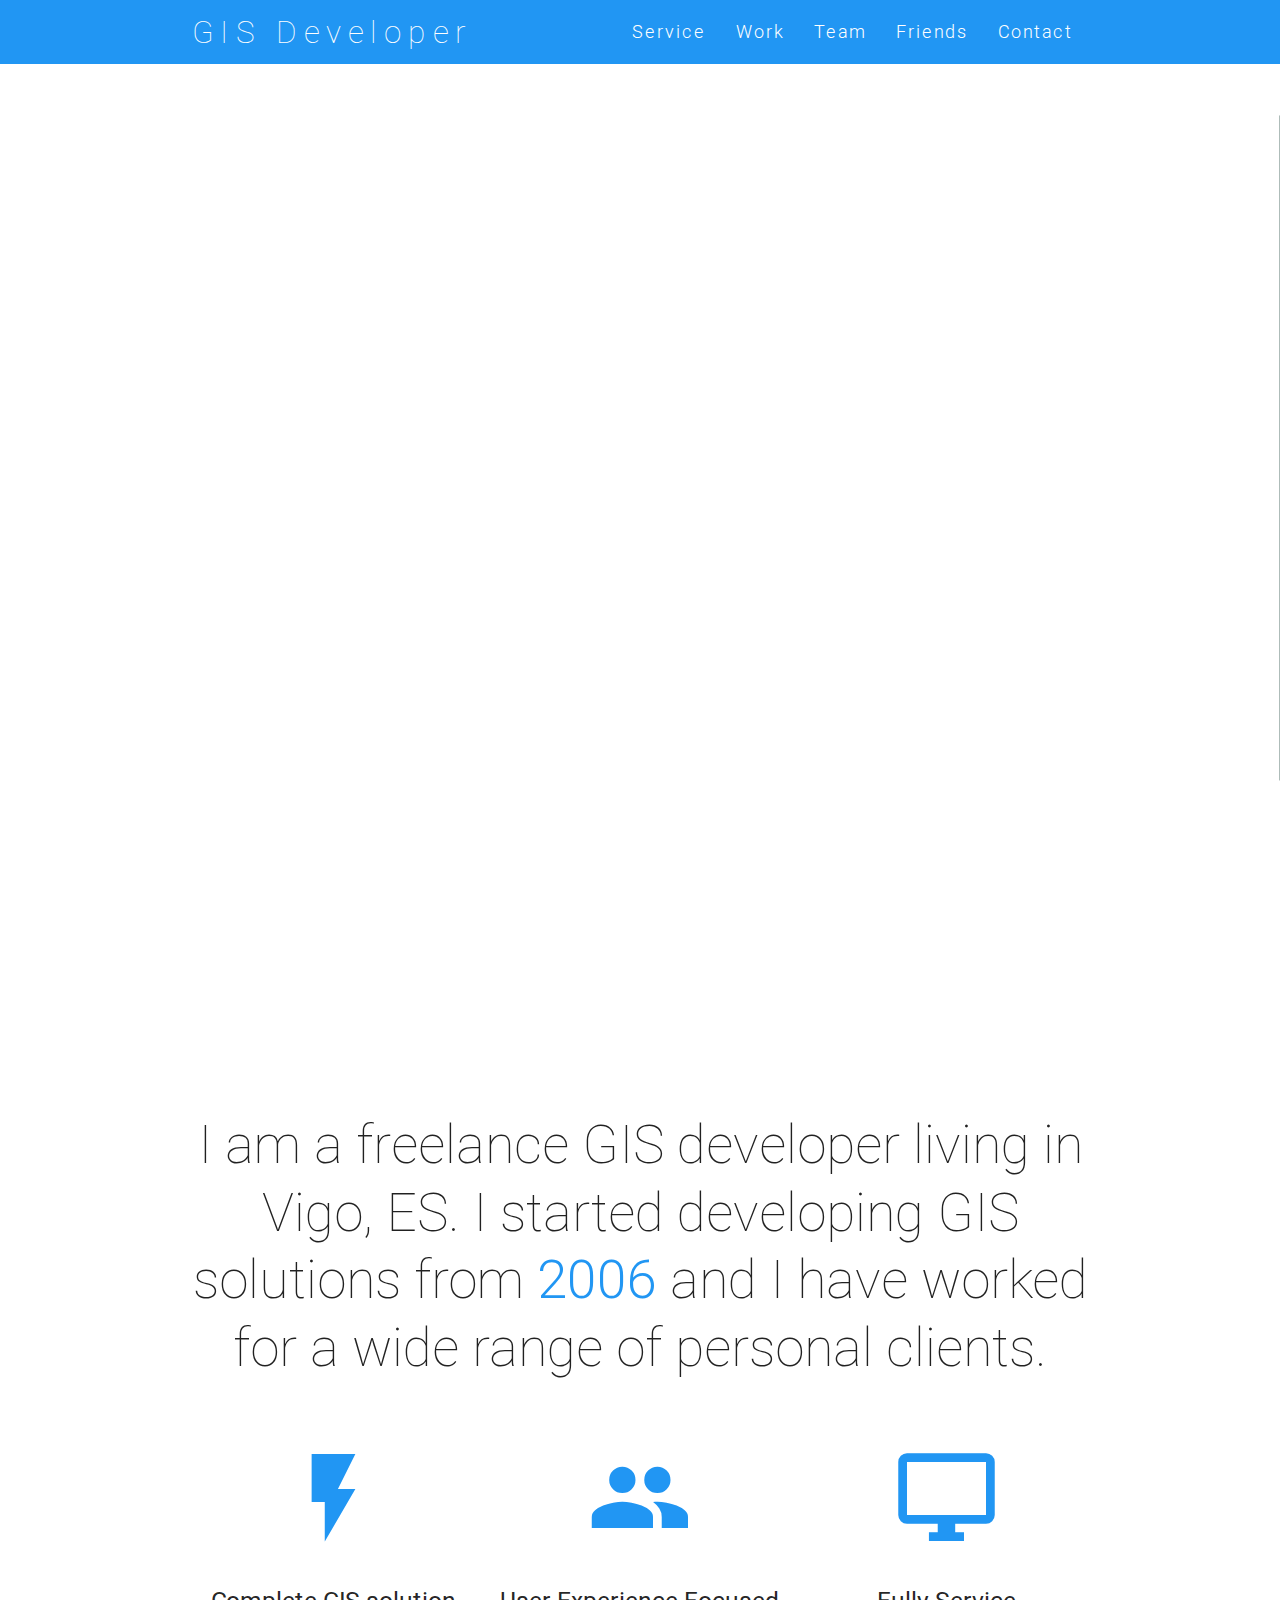
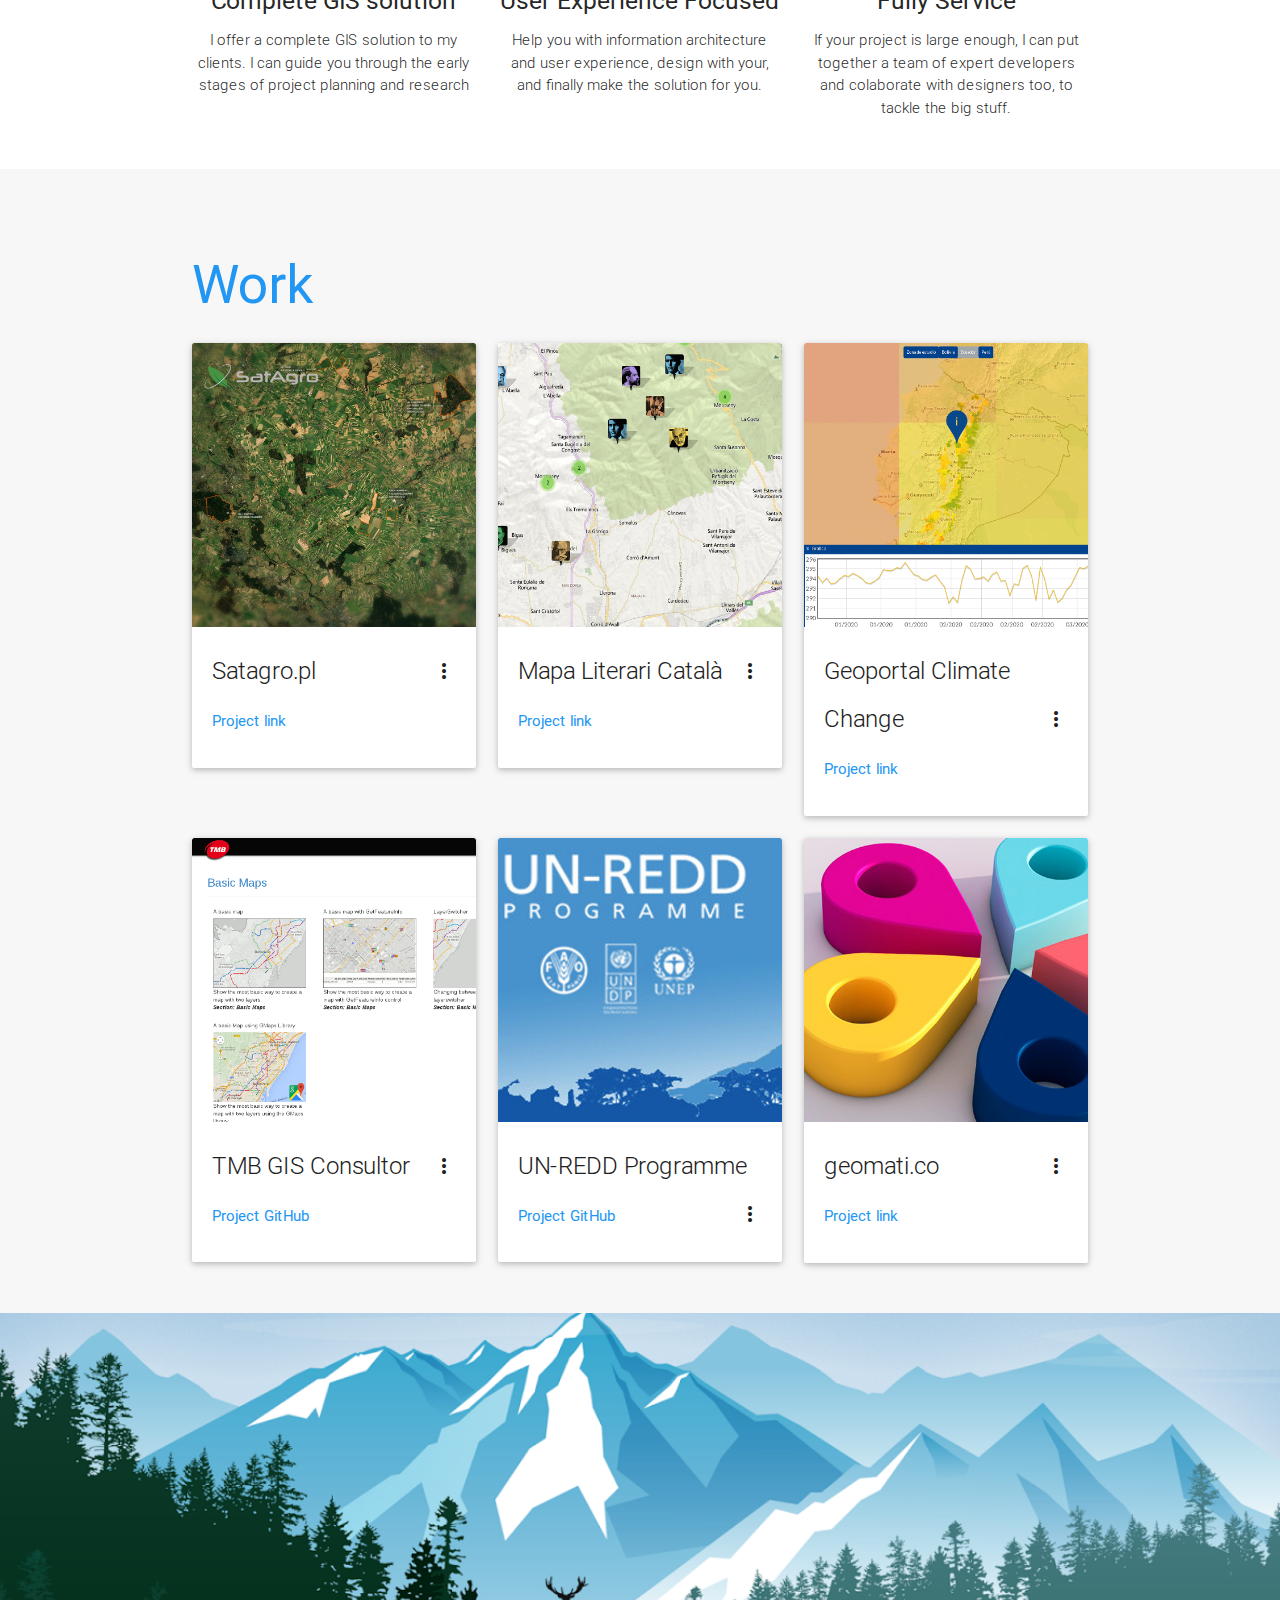
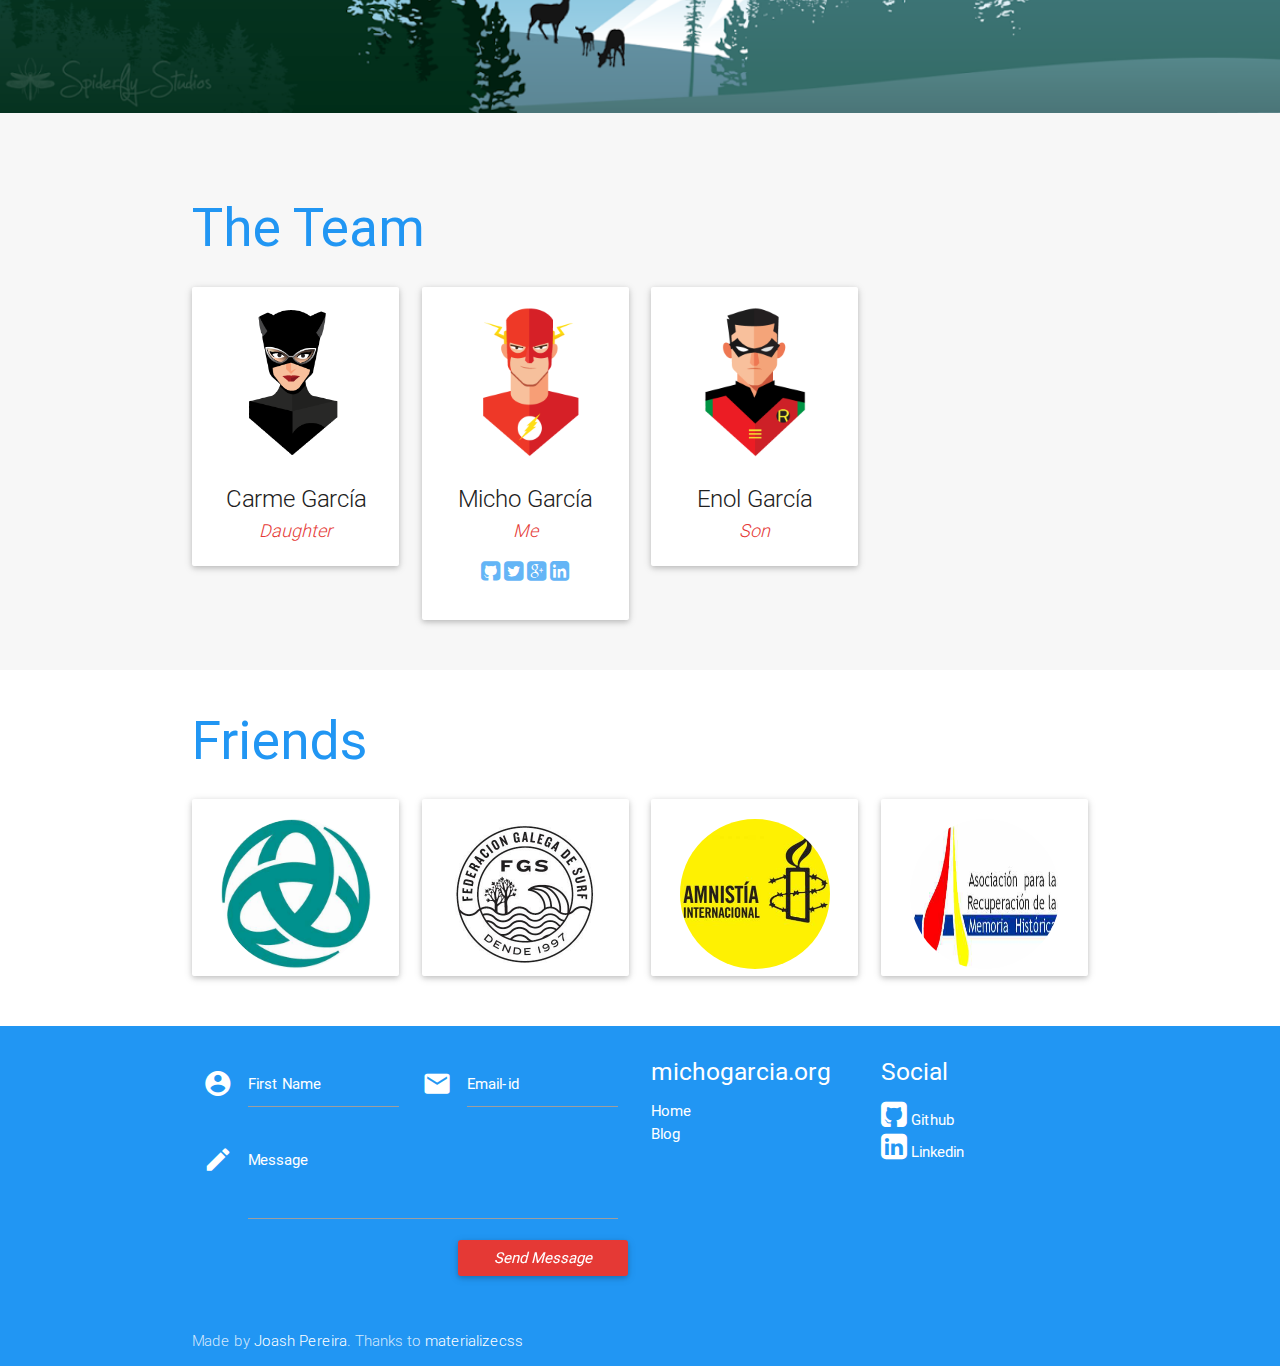
==== commit 98084cf1: "Añadidos amigos ahora si" ====
--- a/index.html
+++ b/index.html
@@ -45,12 +45,14 @@
                     <li><a href="#intro">Service</a></li>
                     <li><a href="#work">Work</a></li>
                     <li><a href="#team">Team</a></li>
+                    <li><a href="#friends">Friends</a></li>
                     <li><a href="#contact">Contact</a></li>
                 </ul>
                 <ul id="nav-mobile" class="side-nav">
                     <li><a href="#intro">Service</a></li>
                     <li><a href="#work">Work</a></li>
                     <li><a href="#team">Team</a></li>
+                    <li><a href="#friends">Friends</a></li>
                     <li><a href="#contact">Contact</a></li>
                 </ul>
             <a href="#" data-activates="nav-mobile" class="button-collapse"><i class="mdi-navigation-menu"></i></a>
@@ -63,7 +65,7 @@
 <div class="section no-pad-bot" id="index-banner">
   <video autoplay class="video js-background_video" preload loop>
     Your browser does not support the <code>video</code> element.
-    <source src="video/web.mp4" type="video/mp4" ></source>
+    <source src="video/web_corto.mp4" type="video/mp4" ></source>
   </video>
     <div class="container marquesine">
         <h1 class="text_h center header cd-headline letters type">
@@ -267,6 +269,51 @@
                     </div>
                 </div>
             </div>
+        </div>
+    </div>
+</div>
+
+<!--Intro and service-->
+<div id="friends" class="section scrollspy">
+    <div class="container">
+      <h2 class="header text_b"> Friends </h2>
+        <div class="row">
+          <div class="col s12 m3">
+              <div class="card card-avatar">
+                  <div class="waves-effect waves-block waves-light">
+                    <a href="http://triodos.es" target="_blank">
+                      <img class="activator" src="img/logos/triodos.jpeg">
+                    </a>
+                  </div>
+              </div>
+          </div>
+          <div class="col s12 m3">
+              <div class="card card-avatar">
+                  <div class="waves-effect waves-block waves-light">
+                    <a href="http://www.fgsurf.org/" target="_blank">
+                      <img class="activator" src="img/logos/fgsurf.jpeg">
+                    </a>
+                  </div>
+              </div>
+          </div>
+          <div class="col s12 m3">
+              <div class="card card-avatar">
+                  <div class="waves-effect waves-block waves-light">
+                    <a href="https://www.es.amnesty.org/" target="_blank">
+                      <img class="activator" src="img/logos/logo-amnistia-internacional_large.jpg">
+                    </a>
+                  </div>
+              </div>
+          </div>
+          <div class="col s12 m3">
+              <div class="card card-avatar">
+                  <div class="waves-effect waves-block waves-light">
+                    <a href="http://memoriahistorica.org.es/" target="_blank">
+                      <img class="activator" src="img/logos/anagrama_armh.jpg">
+                    </a>
+                  </div>
+              </div>
+          </div>
         </div>
     </div>
 </div>
